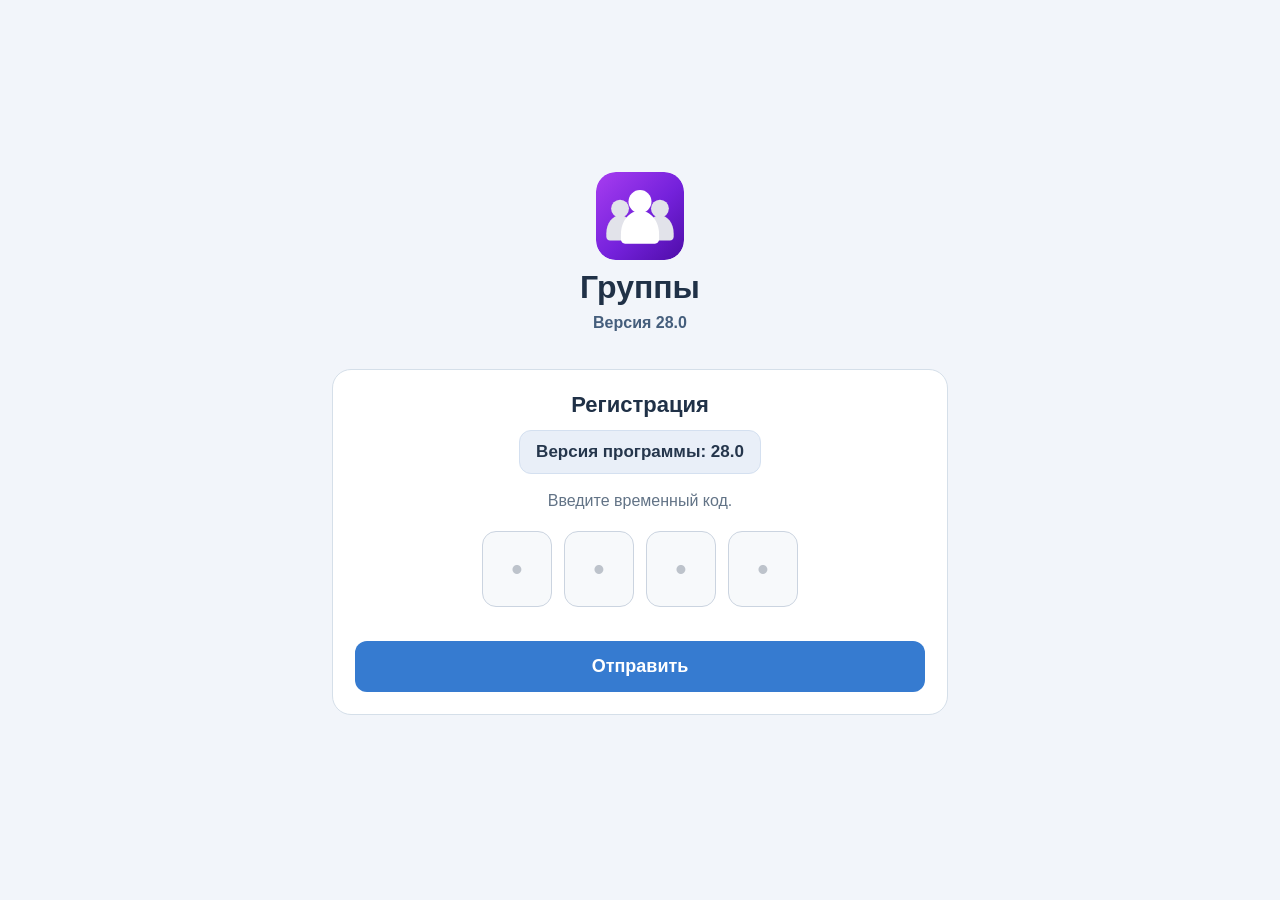
==== gruppy-iphone/index.html @ 29f102ea "Add files via upload" ====
<!doctype html><html lang="ru"><head><meta charset="utf-8"><meta name="viewport" content="width=device-width,initial-scale=1,viewport-fit=cover"><meta name="theme-color" content="#f2f5fa"><meta name="apple-mobile-web-app-capable" content="yes"><title>Группы</title><link rel="manifest" href="manifest.webmanifest"><link rel="icon" href="icon.svg"><link rel="apple-touch-icon" href="icon-180.png"><link rel="stylesheet" href="styles.css?v=28"></head><body><main class="screen"><header><img class="brand-icon" src="icon.svg" alt="" aria-hidden="true"><h1>Группы</h1><div class="startup-version">Версия 28.0</div></header><div id="login" class="panel"><h2>Регистрация</h2><div class="registration-version" aria-label="Версия приложения">Версия программы: <strong>28.0</strong></div><p>Введите временный код.</p><form id="loginForm"><div class="code-entry"><div class="code-boxes" role="group" aria-label="Четырёхзначный временный код"><input class="code-digit" inputmode="numeric" type="text" pattern="[0-9]" maxlength="1" autocomplete="one-time-code" aria-label="Первая цифра" placeholder="•"><input class="code-digit" inputmode="numeric" type="text" pattern="[0-9]" maxlength="1" aria-label="Вторая цифра" placeholder="•"><input class="code-digit" inputmode="numeric" type="text" pattern="[0-9]" maxlength="1" aria-label="Третья цифра" placeholder="•"><input class="code-digit" inputmode="numeric" type="text" pattern="[0-9]" maxlength="1" aria-label="Четвёртая цифра" placeholder="•"></div><input name="code" type="hidden" id="joinedCode"></div><button class="primary">Отправить</button></form></div><div id="pending" class="panel" hidden><h2>Код отправлен</h2><p id="pendingText">Ваш код отправлен. Ожидайте подтверждения.</p><div class="pending-animation" aria-hidden="true"></div><button id="check" class="secondary-action">Проверить сейчас</button></div><div id="active" hidden>
  <div class="active-toolbar"><button id="calendarToggle" class="toolbar-icon calendar-app" aria-label="Выбрать отчётный месяц" title="Выбрать отчётный месяц"><span class="calendar-face" aria-hidden="true"><span id="todayMonth" class="calendar-face-month"></span><span id="todayDay" class="calendar-face-day"></span></span></button><div id="periodLabel" class="period-label"></div><button id="gear" class="toolbar-icon" aria-label="Настройки группы" title="Настройки группы"><svg viewBox="0 0 24 24" width="27" height="27" fill="none" stroke="currentColor" stroke-width="1.9" stroke-linecap="round" stroke-linejoin="round"><path d="M12 2.5 14 4l2.5-.5 1.3 2.4 2.5 1v2.8l1.5 2.3-1.5 2.3v2.8l-2.5 1-1.3 2.4-2.5-.5-2 1.5-2-1.5-2.5.5-1.3-2.4-2.5-1v-2.8L2 12l1.5-2.3V6.9l2.5-1 1.3-2.4L9.8 4z"/><circle cx="12" cy="12" r="3"/></svg></button></div>
  <section id="monthPanel" class="month-panel" hidden><h3>Выбрать месяц</h3><div id="monthChoices" class="month-choices"></div></section>
  <section id="groupSettings" class="group-settings" hidden><button id="reorderToggle" type="button">Изменить порядок участников</button><button id="notifyToggle" type="button">Разрешить уведомления</button><button id="aboutApp" type="button">О программе</button></section>
  <h2 class="group-title">Группа <span id="groupName"></span></h2>
  <div id="monthReminder" class="month-reminder" hidden>Наступило время собирать отчёты</div>
  <input type="hidden" id="month"><div id="members"></div>
  <div class="add-footer"><button id="addMember" class="plus-circle" aria-label="Добавить участника"><svg class="add-plus-icon" viewBox="0 0 48 48" width="48" height="48" aria-hidden="true"><path d="M24 10 V38 M10 24 H38" fill="none" stroke="currentColor" stroke-width="2.2" stroke-linecap="round"/></svg></button><div>Добавить участника</div></div>
</div><div id="notice" class="notice" hidden></div></main><div id="overlay" class="overlay" hidden><section class="sheet"><div class="sheet-head"><h2 id="formTitle">Отчёт</h2><button id="close" aria-label="Закрыть">×</button></div><div id="formBody"></div></section></div><script src="config.js?v=28"></script><script src="bridge-client.js?v=28"></script><script src="app.js?v=28" defer></script></body></html>
---- gruppy-iphone/styles.css ----
:root{font-family:-apple-system,"SF Pro Text","SF Pro Display",sans-serif;font-size:18px;color:#203147;background:#f2f5fa}*{box-sizing:border-box}body{margin:0}button,input,select,textarea{font:inherit}button{cursor:pointer}[hidden]{display:none!important}.screen{max-width:650px;min-height:100dvh;margin:0 auto;background:#f2f5fa}header{padding:calc(21px + env(safe-area-inset-top)) 20px 19px;background:white;border-bottom:1px solid #d4dce7;display:flex;justify-content:space-between;align-items:center}h1{font-size:28px;margin:0}header p{margin:5px 0 0;color:#6c7c8f;font-size:14px}header button{border:0;background:#eef3f9;border-radius:50%;height:42px;width:42px;font-size:27px;color:#4774a7}.panel{margin:24px 17px;padding:22px;background:white;border:1px solid #d5dfe9;border-radius:19px}h2{margin:0 0 14px;font-size:22px}.panel p{color:#627386;line-height:1.4;font-size:16px}.panel label,.sheet label{display:block;font-weight:650;margin:14px 0}input,select,textarea{display:block;margin-top:7px;width:100%;border:1px solid #cfd9e3;border-radius:11px;background:#f7f9fb;color:#233447;padding:13px 12px;min-height:48px;outline-color:#377dd2}textarea{min-height:96px;resize:vertical}.primary{width:100%;border:0;background:#367bd0;color:#fff;font-weight:700;border-radius:12px;padding:15px;margin-top:10px}.filter{padding:18px;background:#fff;border-bottom:1px solid #d3dce8}.filter label{font-size:16px;font-weight:700}.filter input{max-width:200px}.filter p{font-size:13px;color:#748294;margin:7px 0 0}.member{background:#fff;padding:17px 19px;border-bottom:1px solid #d6dce5;display:flex;align-items:center;justify-content:space-between;gap:9px;width:100%;text-align:left;border-left:0;border-top:0;border-right:0}.member-name{font-size:18px;font-weight:650}.member small{display:block;font-size:13px;color:#728093;margin-top:5px}.member .status{font-size:12px;background:#e4edf8;color:#336eb0;border-radius:999px;padding:5px 9px;white-space:nowrap}.member .status.done{background:#e4f2e7;color:#327447}.member .chev{font-size:23px;color:#91a0b0}.overlay{position:fixed;inset:0;background:#12223895;display:flex;align-items:end;z-index:10}.sheet{width:100%;max-width:650px;max-height:94dvh;margin:0 auto;background:#fff;overflow:auto;border-radius:22px 22px 0 0;padding-bottom:max(20px,env(safe-area-inset-bottom))}.sheet-head{background:#111827;color:#fff;padding:22px;display:flex;align-items:center;justify-content:space-between}.sheet-head h2{margin:0;color:#fff}.sheet-head button{background:#d8383d;color:#fff;border:0;border-radius:50%;height:32px;width:32px;font-size:22px;line-height:1}.sheet #formBody{padding:5px 20px 20px}.sheet .row{display:grid;grid-template-columns:1fr 1fr;gap:14px}.sheet .hint{font-size:13px;color:#738197}.sheet .error{font-size:14px;color:#c62632;background:#fff0f0;border:1px solid #f2c4c6;border-radius:10px;padding:10px}.notice{position:fixed;bottom:20px;left:10%;right:10%;max-width:430px;margin:auto;padding:13px;background:#213448;color:#fff;border-radius:11px;text-align:center;z-index:20}.empty{text-align:center;color:#728296;padding:50px 20px}

/* v3: only a simple title, no white header bar */
header{background:transparent;border:0;box-shadow:none;padding:calc(25px + env(safe-area-inset-top)) 22px 5px;display:block}
header h1{font-size:30px;line-height:1.2;margin:0;font-weight:750}
.panel{margin-top:23px}

/* v4 — centered four-digit PIN fields */
.code-entry{margin:19px auto 24px;max-width:340px}
.code-boxes{display:flex;align-items:center;justify-content:center;gap:12px;width:100%;margin:0 auto}
.code-digit{display:block;flex:0 1 70px;min-width:0;width:70px;height:76px;min-height:76px;padding:0;margin:0;border:1.5px solid #cbd4e0;border-radius:14px;background:#f7f9fb;text-align:center;font-size:32px;font-weight:700;line-height:1;color:#233447;font-variant-numeric:tabular-nums;outline:none;box-shadow:none;-webkit-appearance:none;appearance:none}
.code-digit::placeholder{color:#bdc3cb;opacity:1;font-size:31px}
.code-digit:focus{border-color:#367bd0;box-shadow:0 0 0 3px #367bd026}
@media(max-width:390px){.code-entry{max-width:290px}.code-boxes{gap:9px}.code-digit{height:64px;min-height:64px;flex-basis:62px;font-size:29px}}

/* v5 centered registration and logo */
.screen.login-mode,.screen.pending-mode{min-height:100dvh;display:flex;flex-direction:column;justify-content:center;padding:calc(16px + env(safe-area-inset-top)) 0 calc(16px + env(safe-area-inset-bottom))}
.screen.login-mode header,.screen.pending-mode header{display:flex;flex-direction:column;align-items:center;justify-content:center;gap:10px;padding:0 20px;text-align:center}
.brand-icon{display:block;width:88px;height:88px;border-radius:20px;object-fit:contain}
.screen.login-mode header h1,.screen.pending-mode header h1{text-align:center;font-size:32px}
.screen.login-mode .panel,.screen.pending-mode .panel{margin:24px 17px 0;text-align:center}
.screen.login-mode .panel h2,.screen.pending-mode .panel h2,.screen.login-mode .panel p,.screen.pending-mode .panel p{text-align:center}
.screen.login-mode .code-entry{margin-left:auto;margin-right:auto}
.screen.active-mode header{display:flex;flex-direction:column;align-items:center;justify-content:center;gap:8px;text-align:center}
.screen.active-mode .brand-icon{width:58px;height:58px;border-radius:13px}
@media(max-height:680px){.screen.login-mode,.screen.pending-mode{justify-content:flex-start}.screen.login-mode .brand-icon,.screen.pending-mode .brand-icon{width:65px;height:65px}}

/* v17 — dashboard, status badges, month selector, compact flat fields */
.screen.active-mode{background:#f2f5fa;max-width:650px}
.screen.active-mode>header{display:none}
.active-toolbar{display:grid;grid-template-columns:52px 1fr 52px;align-items:center;gap:10px;padding:calc(14px + env(safe-area-inset-top)) 18px 8px}
.toolbar-icon{border:0;background:transparent;color:#485d76;display:grid;place-items:center;width:46px;height:46px;border-radius:12px}
.toolbar-icon:active{background:#e4eaf1}.period-label{text-align:center;font-size:21px;font-weight:750}
.group-title{text-align:center;font-size:28px;font-weight:750;margin:12px 0 18px}
.member-row{background:white;border-bottom:1px solid #c8d1dd;position:relative;display:flex;align-items:stretch}
.member-details{background:transparent;border:0;display:flex;gap:10px;align-items:center;justify-content:space-between;width:100%;padding:18px 16px;text-align:left;min-height:75px;color:#203147}
.member-names{flex:1;display:flex;align-items:center;gap:11px;min-width:0;flex-wrap:wrap}.member-name{font-size:20px;font-weight:650;overflow-wrap:anywhere}.member-name.leader{color:#c52935;font-weight:800}.member-name.assistant{color:#216fbd;font-weight:800}
.category-chip{display:inline-flex;background:#eaedf1;color:#20252a;border-radius:999px;font-size:12px;font-weight:700;padding:5px 8px}
.status-dot{display:inline-flex;width:27px;height:27px;border-radius:50%;flex:none;align-items:center;justify-content:center;font-size:20px;font-weight:750}
.status-dot.done{background:#30a25d;color:white}.status-dot.warn{background:#e79a2e;color:#fff}.status-dot.late{background:#d6383a;color:#fff}.status-dot.empty{background:white;border:2px solid #b5bfce}
.member-details .chev{color:#9eafbf;font-size:29px;font-weight:300}
.add-footer{text-align:center;padding:25px 0 48px;color:#627286;font-size:14px}
.plus-circle{display:block;margin:0 auto 9px;width:60px;height:60px;border-radius:50%;background:white;color:#397ccc;border:0;font-size:39px;line-height:1;box-shadow:0 4px 17px #263e5d24}
.month-panel,.group-settings{background:#fff;border-top:1px solid #e2e6ec;border-bottom:1px solid #d2d9e3;padding:15px 18px;max-height:60dvh;overflow-y:auto}
.month-panel h3{font-size:16px;margin:0 0 9px}.month-year{font-size:15px;font-weight:750;color:#52657b;margin:12px 0 8px}
.month-grid{display:grid;grid-template-columns:repeat(3,1fr);gap:7px}.month-grid button{border:1px solid #ccd5df;background:#f5f8fb;color:#243952;border-radius:8px;padding:11px 3px;font-size:13px;min-height:42px}.month-grid button.current{background:#386eb5;color:white}.month-grid button:disabled{opacity:.28}
.group-settings button{border:0;background:transparent;text-align:left;padding:15px 5px;width:100%;border-bottom:1px solid #dbe2e9;color:#243952}
.month-reminder{margin:10px 16px;padding:13px;background:#e8f3ff;border:1px solid #aac7eb;color:#1d548e;border-radius:10px;font-weight:700;text-align:center}
.order-buttons{display:flex;gap:1px;align-items:center;padding-right:8px}.order-buttons button{border:0;background:#e6edf6;color:#396caa;border-radius:8px;width:38px;height:42px;font-size:22px}.order-buttons button:disabled{opacity:.3}
.pending-animation{width:29px;height:29px;border:3px solid #e1e9f2;border-top-color:#337fca;border-radius:50%;animation:turn 1s linear infinite;margin:20px auto}
@keyframes turn{to{transform:rotate(360deg)}}.secondary-action{padding:10px 14px;border-radius:11px;border:1px solid #d1dbe6;background:white;color:#3e6795}
.sheet select{appearance:none;-webkit-appearance:none;background:#f7f9fb;color:#233447;border:1px solid #cfd9e3;min-height:48px;height:48px;box-shadow:none;background-image:none}
.report-period{text-align:center;font-weight:700;font-size:18px;margin:15px 0}.primary:disabled{opacity:.6}

/* v20 active dashboard: fixed black/charcoal header and centered icons */
.screen.active-mode{background:#f2f5fa;max-width:650px;min-height:100dvh}
.screen.active-mode .active-toolbar{position:sticky;top:0;z-index:10;background:#101318;color:#fff;display:grid;grid-template-columns:56px 1fr 56px;align-items:center;min-height:calc(80px + env(safe-area-inset-top));padding:calc(11px + env(safe-area-inset-top)) 16px 11px;box-shadow:0 3px 12px #141a2421}
.screen.active-mode .toolbar-icon{display:grid;place-items:center;color:#fff;width:48px;height:48px;padding:0;border:0;background:transparent}
.toolbar-icon svg{stroke:#fff}
#calendarToggle svg rect{stroke:#fff}#calendarToggle svg path{stroke:#dd323a;stroke-width:2.8}
.period-label{display:flex;flex-direction:column;align-items:center;gap:2px;line-height:1.1;font-weight:750}
.period-year{color:#bc313b;font-size:22px;font-variant-numeric:tabular-nums}
.period-month{color:#fff;font-size:26px}
.group-title{position:sticky;top:calc(80px + env(safe-area-inset-top));z-index:9;margin:0;background:#41454d;color:#fff;padding:17px 12px;font-size:28px;font-weight:750;text-align:center;box-shadow:0 6px 13px #101a2838}
#members .member-row{border-bottom:1px solid #c5d0dc}
.member-details{min-height:79px;padding:15px 16px;gap:10px;display:flex;align-items:center}
.member-names{flex:1 1 auto;min-width:0;display:flex;align-items:center}
.member-name{font-size:21px;font-weight:700;line-height:1.2}
.status-and-service{display:inline-flex;align-items:center;justify-content:flex-end;gap:8px;flex:none;white-space:nowrap}
.category-chip{display:inline-flex;align-items:center;justify-content:center;min-height:27px;height:27px;padding:0 9px;margin:0;border-radius:999px;font-size:12px;font-weight:750;background:#e5e8ef}
.status-dot{display:grid;place-items:center;width:27px;height:27px;padding:0!important;line-height:1;font-weight:800;vertical-align:middle}
.status-dot.warn,.status-dot.late{font-size:23px}
.status-dot.sending{background:#cdd6e0;color:#43556a;font-size:17px}
.add-footer .plus-circle{display:grid;place-items:center;line-height:1;padding:0;font-size:39px;text-align:center}
.month-panel{position:sticky;top:calc(80px + env(safe-area-inset-top));z-index:12;box-shadow:0 8px 20px #0002}
.group-settings{position:sticky;top:calc(80px + env(safe-area-inset-top));z-index:12;box-shadow:0 8px 20px #0002}
@media(max-width:390px){.member-name{font-size:20px}.category-chip{font-size:11px;padding:0 6px}.status-and-service{gap:5px}}

/* v22: compact iOS-style live-date calendar and precisely aligned member actions */
.screen.active-mode .active-toolbar{grid-template-columns:56px minmax(0,1fr) 56px}
.screen.active-mode .toolbar-icon.calendar-app{display:grid;place-items:center;width:53px;height:57px;padding:0}
.calendar-face{width:45px;height:49px;display:flex;flex-direction:column;overflow:hidden;border-radius:8px;background:#fff;box-shadow:0 1px 5px #0005;border:1px solid #e2e2e2;transform:translateZ(0)}
.calendar-face-month{height:16px;background:#e03d45;color:#fff;font-size:10px;font-weight:800;line-height:16px;text-align:center;letter-spacing:.7px}
.calendar-face-day{flex:1;display:grid;place-items:center;color:#17191d;font-size:28px;font-weight:520;line-height:1;font-variant-numeric:tabular-nums;transform:translateY(-1px)}
.period-label{flex-direction:row;justify-content:center;align-items:baseline;gap:12px;white-space:nowrap;line-height:1.05}
.period-year{font-size:clamp(23px,6vw,31px);color:#c43342;font-weight:790}
.period-month{font-size:clamp(23px,6vw,31px);color:#fff;font-weight:790}
.member-row .member-details{min-height:81px;width:100%;padding:15px 16px;display:flex;align-items:center;justify-content:space-between;gap:10px}
.member-row .member-names{flex:1 1 auto;min-width:0}
.member-row .status-and-service{display:flex;align-items:center;justify-content:flex-end;gap:7px;flex-shrink:0;white-space:nowrap}
.member-action{flex:0 0 32px;width:32px;height:32px;border:0;border-radius:50%;background:#20232a;color:#fff;display:grid;place-items:center;margin:0;padding:0;box-shadow:none;-webkit-tap-highlight-color:transparent}
.member-action span{font-size:12px;font-weight:900;letter-spacing:-1px;line-height:1;transform:translateY(-1px)}
.member-action:active{background:#505762}
.member-row .status-dot{flex:0 0 32px;width:32px;height:32px;min-width:32px;min-height:32px;display:grid;place-items:center;margin:0;padding:0;font-size:23px;line-height:1;text-align:center}
.member-row .status-dot.warn,.member-row .status-dot.late{font-size:0}
.member-row .status-dot.warn::after,.member-row .status-dot.late::after{content:'';display:block;width:14px;height:3px;border-radius:2px;background:#fff;grid-area:1/1;align-self:center;justify-self:center}
.member-row .category-chip{min-height:32px;height:32px;min-width:35px;padding:0 10px;font-size:clamp(13px,3.2vw,16px);font-weight:800;line-height:1;display:inline-flex;align-items:center;justify-content:center;white-space:nowrap}
.add-footer .plus-circle{display:grid;place-items:center;width:60px;height:60px;padding:0;line-height:1;font-size:0;margin:0 auto 9px}
.add-footer .plus-circle::after{content:'+';font-family:-apple-system,'SF Pro Display',sans-serif;font-size:43px;font-weight:350;line-height:1;display:block;transform:translateY(-2px)}
@media(max-width:380px){.member-row .member-details{padding:14px 11px;gap:5px}.member-row .status-and-service{gap:5px}.member-row .member-name{font-size:19px}.member-action,.member-row .status-dot{width:29px;height:29px;min-width:29px;min-height:29px;flex-basis:29px}.member-row .category-chip{height:29px;min-height:29px;padding:0 7px;font-size:12px}}


/* v23: iOS-like calendar, status order, and fully centered controls */
.calendar-app .calendar-face{box-sizing:border-box;width:55px;height:55px;max-width:55px;max-height:55px;aspect-ratio:1;border:0;outline:0;overflow:hidden;border-radius:12px;background:#fff;box-shadow:0 2px 6px #0004;display:grid;grid-template-rows:20px 35px;transform:none}
.calendar-app .calendar-face-month{width:100%;height:20px;min-height:20px;background:#eb3b45;color:#fff;font-size:12px;font-weight:800;line-height:20px;letter-spacing:.5px;text-align:center;border-radius:0}
.calendar-app .calendar-face-day{width:100%;height:35px;min-height:35px;display:grid;place-items:center;color:#1a1a1c;font-size:31px;font-weight:550;line-height:1;text-align:center;transform:none;font-variant-numeric:tabular-nums}
.screen.active-mode .toolbar-icon.calendar-app{width:58px;height:58px;display:grid;place-items:center;padding:0;overflow:visible}
.screen.active-mode .active-toolbar{grid-template-columns:60px minmax(0,1fr) 60px;gap:8px}
.member-row .status-and-service{display:grid;grid-template-columns:76px 34px 34px;align-items:center;justify-items:center;column-gap:7px;flex-shrink:0}
.member-row .service-slot{width:76px;display:flex;justify-content:center;align-items:center;min-width:0}
.member-row .category-chip{display:inline-flex;align-items:center;justify-content:center;min-height:34px;height:34px;max-width:76px;padding:0 10px;font-size:clamp(14px,3.6vw,18px);font-weight:800;line-height:1;border-radius:999px;text-align:center}
.member-row .member-action,.member-row .status-dot{height:34px;width:34px;min-height:34px;min-width:34px;flex-basis:34px;display:grid;place-items:center;padding:0;box-sizing:border-box}
.member-row .member-action span{display:block;margin:0;transform:none;line-height:1;font-size:12px}
.member-row .status-dot.warn::after,.member-row .status-dot.late::after{align-self:center;justify-self:center;transform:translateY(0)}
.add-footer .plus-circle{display:grid;place-items:center;padding:0!important;line-height:1;height:60px;width:60px;box-sizing:border-box}
.add-footer .plus-circle::after{content:'+';display:grid;place-items:center;width:100%;height:100%;font-family:-apple-system,'SF Pro Display',sans-serif;font-size:44px;font-weight:350;line-height:1;transform:none}
.month-grid button:disabled{opacity:1;background:#f3f4f6;color:#aab1bc;border-color:#e0e5ed;cursor:default}
.month-grid button.current{background:#377acb;color:white;border-color:#377acb;font-weight:800}
.about-app{text-align:center;padding:28px 8px 12px}.about-app strong{font-size:27px}.about-app p{font-size:17px;color:#677386;line-height:1.5}
@media(max-width:380px){.member-row .status-and-service{grid-template-columns:60px 30px 30px;gap:5px}.member-row .service-slot{width:60px}.member-row .category-chip{max-width:60px;padding:0 6px;font-size:13px}.member-row .member-action,.member-row .status-dot{height:30px;width:30px;min-height:30px;min-width:30px;flex-basis:30px}}

/* v24 — true vector centering; larger service labels; one-line report controls */
.member-row .category-chip{font-size:clamp(17px,4.2vw,21px);font-weight:800;line-height:1;min-height:34px}
.member-row .status-dot.warn,.member-row .status-dot.late{display:flex;align-items:center;justify-content:center;font-size:0!important;padding:0!important;line-height:0}
.member-row .status-dot.warn::after,.member-row .status-dot.late::after{content:none!important;display:none!important}
.member-row .status-minus-icon{display:block;width:100%;height:100%;flex:none;transform:none;overflow:visible}
.add-footer .plus-circle{display:flex!important;align-items:center!important;justify-content:center!important;width:60px;height:60px;padding:0!important;color:#8996a8!important;line-height:0!important;font-size:0!important}
.add-footer .plus-circle::after{content:none!important;display:none!important}
.add-footer .plus-circle .add-plus-icon{display:block;flex:0 0 46px;width:46px;height:46px;transform:none;overflow:visible}
.sheet #reportForm .report-inline-fields{display:grid;grid-template-columns:minmax(0,1.35fr) minmax(0,.85fr) minmax(0,.82fr);gap:9px;align-items:end;margin:12px 0 16px}
.sheet #reportForm .report-inline-fields label{display:block;min-width:0;margin:0;font-size:clamp(12px,3.2vw,15px);font-weight:650;white-space:nowrap}
.sheet #reportForm .report-value-field{min-width:0}
.sheet #reportForm .report-inline-fields select{min-width:0;width:100%;height:48px;min-height:48px;margin-top:6px;padding:8px 22px 8px 8px;border-radius:10px;font-size:clamp(15px,4vw,18px)}
.sheet #reportForm .report-inline-fields label[hidden]{display:none!important}
@media(max-width:380px){.member-row .category-chip{font-size:17px}.sheet #reportForm .report-inline-fields{gap:6px;grid-template-columns:minmax(0,1.25fr) minmax(0,.82fr) minmax(0,.85fr)}.sheet #reportForm .report-inline-fields select{padding-left:5px;padding-right:16px;font-size:15px}}

/* v25 — three equally sized centered report fields */
.sheet #reportForm .report-inline-fields{
  display:grid;
  grid-template-columns:repeat(3,minmax(0,1fr));
  gap:8px;
  align-items:end;
}
.sheet #reportForm .report-inline-fields label{
  display:block;
  width:100%;
  min-width:0;
  margin:0;
  text-align:center;
  white-space:normal;
  font-size:clamp(11px,3vw,14px);
  line-height:1.3;
}
.sheet #reportForm .report-value-field{min-width:0;width:100%}
.sheet #reportForm .report-inline-fields select{
  display:block;
  width:100%;
  min-width:0;
  height:48px;
  min-height:48px;
  margin-top:7px;
  padding:8px 4px;
  font-size:clamp(15px,4vw,18px);
  text-align:center;
  text-align-last:center;
  -webkit-text-align-last:center;
}
@media(max-width:380px){
  .sheet #reportForm .report-inline-fields{grid-template-columns:repeat(3,minmax(0,1fr));gap:6px}
  .sheet #reportForm .report-inline-fields select{padding:8px 2px;font-size:15px}
}


/* v26 — compact participant list, about 40% shorter than v25 */
#members .member-row .member-details{
  min-height:50px;
  padding:7px 16px;
  align-items:center;
}
#members .member-row .member-name{line-height:1.12}
#members .member-row .status-and-service{align-self:center}
@media(max-width:380px){
  #members .member-row .member-details{min-height:50px;padding:8px 11px}
}

/* v27: colored complete/incomplete rows, no service/status columns */
#members .member-row.reported{background:#e5f7e8;border-bottom-color:#c7e6cb}
#members .member-row.waiting{background:#fff8d9;border-bottom-color:#eee1b8}
#members .member-row.overdue{background:#fce8ec;border-bottom-color:#f1d0d7}
#members .member-row .member-details{background:transparent;min-height:50px;padding:7px 13px;gap:10px}
#members .member-row .member-names{flex:1 1 auto;min-width:0;flex-wrap:nowrap}
#members .member-row .member-name{font-size:clamp(17px,4.9vw,22px);line-height:1.17;overflow-wrap:normal;word-break:normal;hyphens:none}
#members .member-row .member-action{background:#e6e8ed;color:#252b35;border:1px solid #c8cdd4;border-radius:11px;flex:none;width:34px;height:34px;min-width:34px;min-height:34px;display:grid;place-items:center;padding:0}
#members .member-row .member-action span{font-size:13px;font-weight:900;letter-spacing:0;transform:none;line-height:1}
#members .member-row .member-action:active{background:#d2d7e0}
.screen.login-mode header,.screen.pending-mode header{transform:translateY(-13px);gap:8px}
.screen.login-mode .startup-version,.screen.pending-mode .startup-version{font-size:15px;font-weight:650;color:#63758a;margin-top:0}
.screen.active-mode .startup-version{display:none}
.sheet #reportForm .report-inline-fields label{color:#101820;font-size:clamp(14px,3.7vw,17px);font-weight:750;line-height:1.2}
.sheet #reportForm .report-inline-fields{align-items:end}
@media(max-width:380px){#members .member-row .member-details{padding:7px 10px}.sheet #reportForm .report-inline-fields label{font-size:14px}}

/* v28: visible version on the first registration screen, before entering code */
.screen.login-mode .registration-version{display:block!important;margin:-2px auto 13px;padding:9px 16px;width:max-content;max-width:100%;font-size:17px;font-weight:600;line-height:1.4;color:#25364c;background:#e9eff8;border:1px solid #d4e0f0;border-radius:12px;text-align:center}
.screen.login-mode .registration-version strong{font-weight:800;font-variant-numeric:tabular-nums}
.screen.login-mode .startup-version,.screen.pending-mode .startup-version{display:block!important;visibility:visible!important;font-size:16px;color:#455e7c}
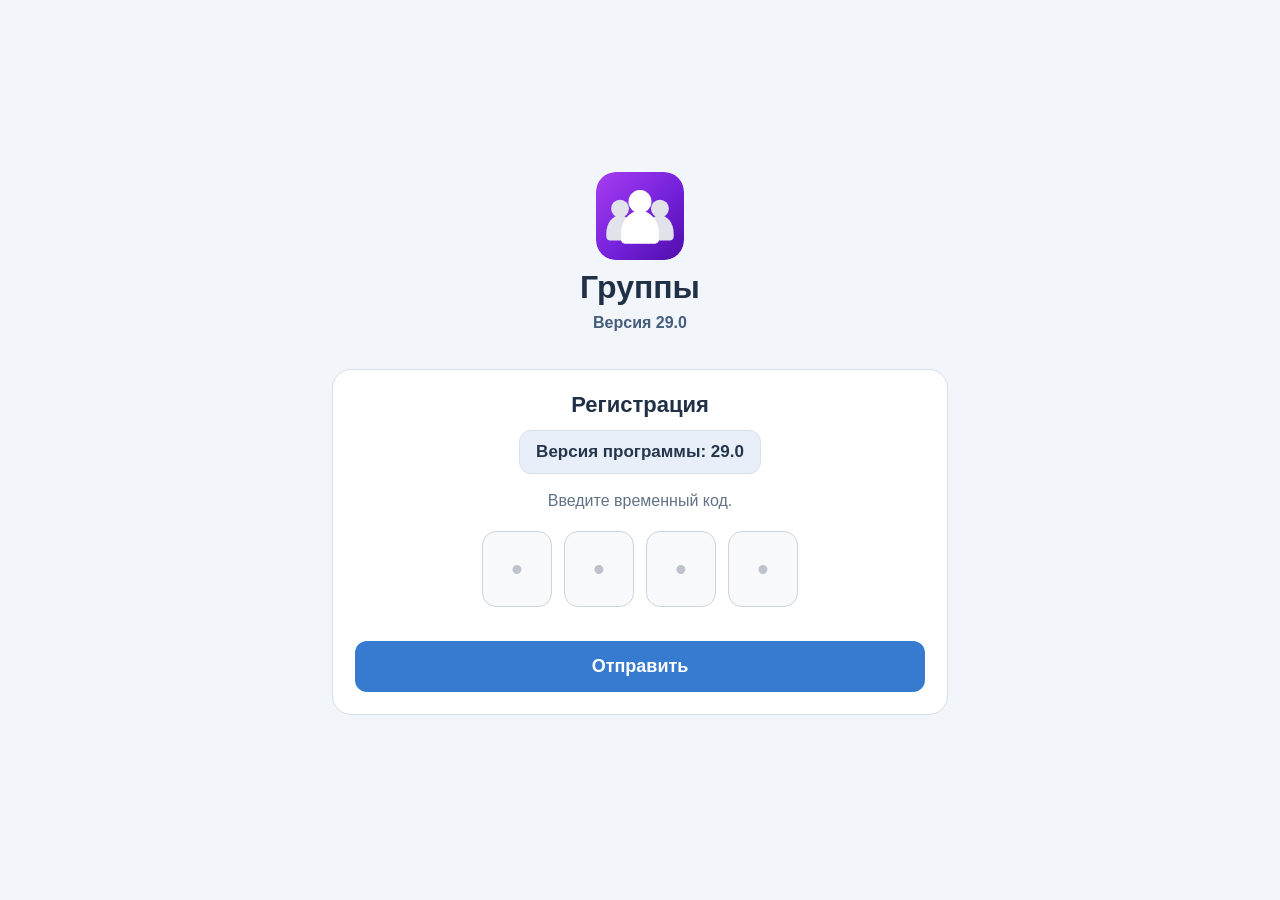
==== commit 031e2b12: "Add files via upload" ====
--- a/gruppy-iphone/index.html
+++ b/gruppy-iphone/index.html
@@ -1,9 +1,9 @@
-<!doctype html><html lang="ru"><head><meta charset="utf-8"><meta name="viewport" content="width=device-width,initial-scale=1,viewport-fit=cover"><meta name="theme-color" content="#f2f5fa"><meta name="apple-mobile-web-app-capable" content="yes"><title>Группы</title><link rel="manifest" href="manifest.webmanifest"><link rel="icon" href="icon.svg"><link rel="apple-touch-icon" href="icon-180.png"><link rel="stylesheet" href="styles.css?v=28"></head><body><main class="screen"><header><img class="brand-icon" src="icon.svg" alt="" aria-hidden="true"><h1>Группы</h1><div class="startup-version">Версия 28.0</div></header><div id="login" class="panel"><h2>Регистрация</h2><div class="registration-version" aria-label="Версия приложения">Версия программы: <strong>28.0</strong></div><p>Введите временный код.</p><form id="loginForm"><div class="code-entry"><div class="code-boxes" role="group" aria-label="Четырёхзначный временный код"><input class="code-digit" inputmode="numeric" type="text" pattern="[0-9]" maxlength="1" autocomplete="one-time-code" aria-label="Первая цифра" placeholder="•"><input class="code-digit" inputmode="numeric" type="text" pattern="[0-9]" maxlength="1" aria-label="Вторая цифра" placeholder="•"><input class="code-digit" inputmode="numeric" type="text" pattern="[0-9]" maxlength="1" aria-label="Третья цифра" placeholder="•"><input class="code-digit" inputmode="numeric" type="text" pattern="[0-9]" maxlength="1" aria-label="Четвёртая цифра" placeholder="•"></div><input name="code" type="hidden" id="joinedCode"></div><button class="primary">Отправить</button></form></div><div id="pending" class="panel" hidden><h2>Код отправлен</h2><p id="pendingText">Ваш код отправлен. Ожидайте подтверждения.</p><div class="pending-animation" aria-hidden="true"></div><button id="check" class="secondary-action">Проверить сейчас</button></div><div id="active" hidden>
+<!doctype html><html lang="ru"><head><meta charset="utf-8"><meta name="viewport" content="width=device-width,initial-scale=1,viewport-fit=cover"><meta name="theme-color" content="#f2f5fa"><meta name="apple-mobile-web-app-capable" content="yes"><title>Группы</title><link rel="manifest" href="manifest.webmanifest"><link rel="icon" href="icon.svg"><link rel="apple-touch-icon" href="icon-180.png"><link rel="stylesheet" href="styles.css?v=29"></head><body><main class="screen"><header><img class="brand-icon" src="icon.svg" alt="" aria-hidden="true"><h1>Группы</h1><div class="startup-version">Версия <span data-app-version>…</span></div></header><div id="login" class="panel"><h2>Регистрация</h2><div class="registration-version" aria-label="Версия приложения">Версия программы: <strong data-app-version>…</strong></div><p>Введите временный код.</p><form id="loginForm"><div class="code-entry"><div class="code-boxes" role="group" aria-label="Четырёхзначный временный код"><input class="code-digit" inputmode="numeric" type="text" pattern="[0-9]" maxlength="1" autocomplete="one-time-code" aria-label="Первая цифра" placeholder="•"><input class="code-digit" inputmode="numeric" type="text" pattern="[0-9]" maxlength="1" aria-label="Вторая цифра" placeholder="•"><input class="code-digit" inputmode="numeric" type="text" pattern="[0-9]" maxlength="1" aria-label="Третья цифра" placeholder="•"><input class="code-digit" inputmode="numeric" type="text" pattern="[0-9]" maxlength="1" aria-label="Четвёртая цифра" placeholder="•"></div><input name="code" type="hidden" id="joinedCode"></div><button class="primary">Отправить</button></form></div><div id="pending" class="panel" hidden><h2>Код отправлен</h2><p id="pendingText">Ваш код отправлен. Ожидайте подтверждения.</p><div class="pending-animation" aria-hidden="true"></div><button id="check" class="secondary-action">Проверить сейчас</button></div><div id="active" hidden>
   <div class="active-toolbar"><button id="calendarToggle" class="toolbar-icon calendar-app" aria-label="Выбрать отчётный месяц" title="Выбрать отчётный месяц"><span class="calendar-face" aria-hidden="true"><span id="todayMonth" class="calendar-face-month"></span><span id="todayDay" class="calendar-face-day"></span></span></button><div id="periodLabel" class="period-label"></div><button id="gear" class="toolbar-icon" aria-label="Настройки группы" title="Настройки группы"><svg viewBox="0 0 24 24" width="27" height="27" fill="none" stroke="currentColor" stroke-width="1.9" stroke-linecap="round" stroke-linejoin="round"><path d="M12 2.5 14 4l2.5-.5 1.3 2.4 2.5 1v2.8l1.5 2.3-1.5 2.3v2.8l-2.5 1-1.3 2.4-2.5-.5-2 1.5-2-1.5-2.5.5-1.3-2.4-2.5-1v-2.8L2 12l1.5-2.3V6.9l2.5-1 1.3-2.4L9.8 4z"/><circle cx="12" cy="12" r="3"/></svg></button></div>
   <section id="monthPanel" class="month-panel" hidden><h3>Выбрать месяц</h3><div id="monthChoices" class="month-choices"></div></section>
-  <section id="groupSettings" class="group-settings" hidden><button id="reorderToggle" type="button">Изменить порядок участников</button><button id="notifyToggle" type="button">Разрешить уведомления</button><button id="aboutApp" type="button">О программе</button></section>
+  <section id="groupSettings" class="group-settings" hidden><button id="reorderToggle" type="button">Изменить порядок участников</button><button id="notifyToggle" type="button">Разрешить уведомления</button><button id="aboutApp" type="button">О программе</button><button id="groupInfo" type="button">Информация о группе</button></section>
   <h2 class="group-title">Группа <span id="groupName"></span></h2>
   <div id="monthReminder" class="month-reminder" hidden>Наступило время собирать отчёты</div>
   <input type="hidden" id="month"><div id="members"></div>
   <div class="add-footer"><button id="addMember" class="plus-circle" aria-label="Добавить участника"><svg class="add-plus-icon" viewBox="0 0 48 48" width="48" height="48" aria-hidden="true"><path d="M24 10 V38 M10 24 H38" fill="none" stroke="currentColor" stroke-width="2.2" stroke-linecap="round"/></svg></button><div>Добавить участника</div></div>
-</div><div id="notice" class="notice" hidden></div></main><div id="overlay" class="overlay" hidden><section class="sheet"><div class="sheet-head"><h2 id="formTitle">Отчёт</h2><button id="close" aria-label="Закрыть">×</button></div><div id="formBody"></div></section></div><script src="config.js?v=28"></script><script src="bridge-client.js?v=28"></script><script src="app.js?v=28" defer></script></body></html>
+</div><div id="notice" class="notice" hidden></div></main><div id="overlay" class="overlay" hidden><section class="sheet"><div class="sheet-head"><h2 id="formTitle">Отчёт</h2><button id="close" aria-label="Закрыть">×</button></div><div id="formBody"></div></section></div><script src="version.js?v=29"></script><script src="config.js?v=29"></script><script src="bridge-client.js?v=29"></script><script src="app.js?v=29" defer></script></body></html>
--- a/gruppy-iphone/styles.css
+++ b/gruppy-iphone/styles.css
@@ -204,3 +204,22 @@
 .screen.login-mode .registration-version{display:block!important;margin:-2px auto 13px;padding:9px 16px;width:max-content;max-width:100%;font-size:17px;font-weight:600;line-height:1.4;color:#25364c;background:#e9eff8;border:1px solid #d4e0f0;border-radius:12px;text-align:center}
 .screen.login-mode .registration-version strong{font-weight:800;font-variant-numeric:tabular-nums}
 .screen.login-mode .startup-version,.screen.pending-mode .startup-version{display:block!important;visibility:visible!important;font-size:16px;color:#455e7c}
+
+/* v29 — circular secondary action, enlarged centered report values */
+#members .member-row .member-action{
+  width:34px;height:34px;min-width:34px;min-height:34px;flex:0 0 34px;
+  border-radius:50%;background:#e6e8ed;color:#252b35;
+  display:grid;place-items:center;aspect-ratio:1;
+}
+#members .member-row .member-action span{
+  display:block;line-height:1;transform:none;letter-spacing:0;text-align:center;
+}
+.sheet #reportForm .report-inline-fields select{
+  font-size:clamp(24px,7vw,30px);
+  font-weight:700;letter-spacing:-.7px;
+  text-align:center;text-align-last:center;-webkit-text-align-last:center;
+  padding:7px 0;height:58px;min-height:58px;
+}
+@media(max-width:380px){
+ .sheet #reportForm .report-inline-fields select{font-size:clamp(23px,7vw,28px);padding:6px 0}
+}
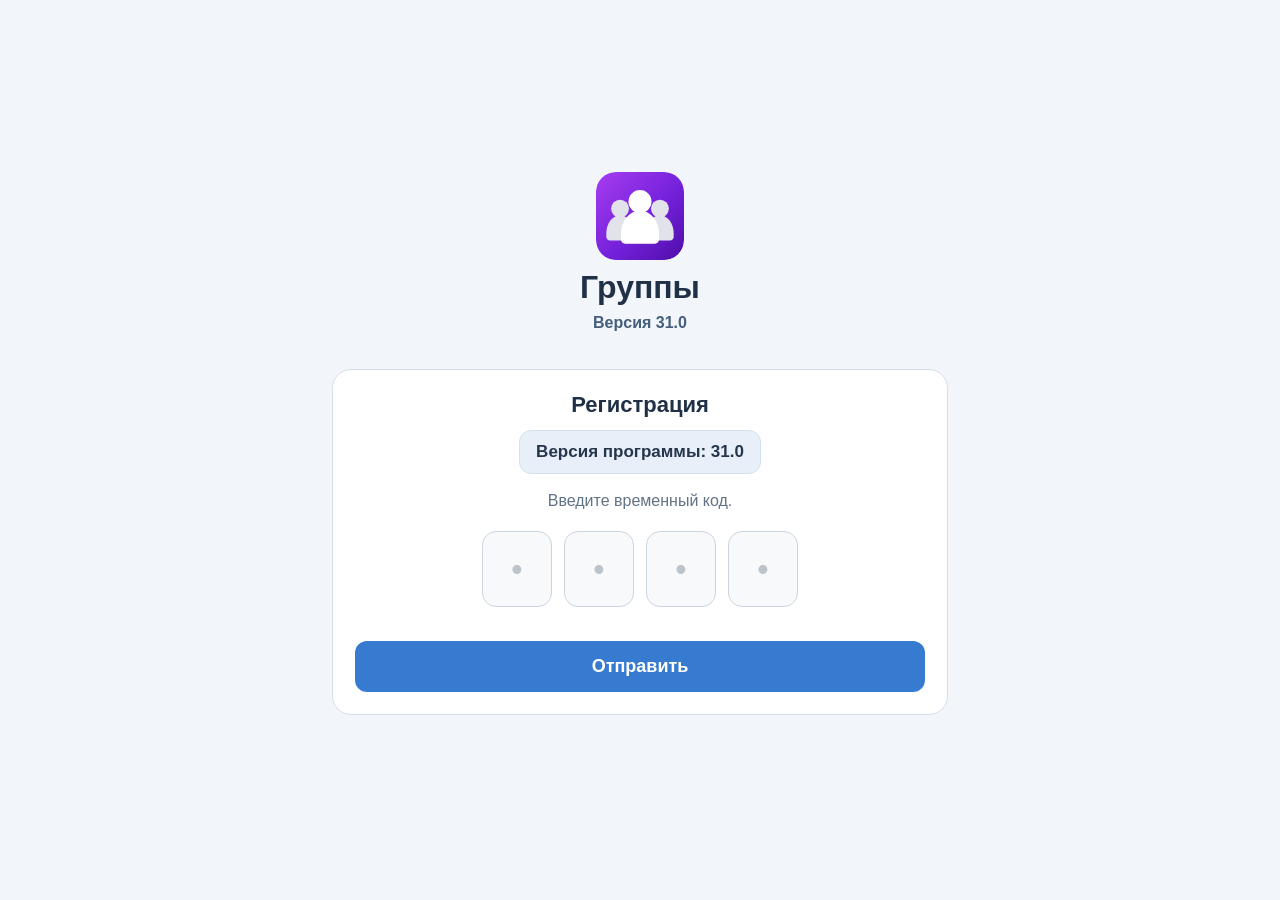
==== commit 808af215: "Add files via upload" ====
--- a/gruppy-iphone/index.html
+++ b/gruppy-iphone/index.html
@@ -1,4 +1,4 @@
-<!doctype html><html lang="ru"><head><meta charset="utf-8"><meta name="viewport" content="width=device-width,initial-scale=1,viewport-fit=cover"><meta name="theme-color" content="#f2f5fa"><meta name="apple-mobile-web-app-capable" content="yes"><title>Группы</title><link rel="manifest" href="manifest.webmanifest"><link rel="icon" href="icon.svg"><link rel="apple-touch-icon" href="icon-180.png"><link rel="stylesheet" href="styles.css?v=29"></head><body><main class="screen"><header><img class="brand-icon" src="icon.svg" alt="" aria-hidden="true"><h1>Группы</h1><div class="startup-version">Версия <span data-app-version>…</span></div></header><div id="login" class="panel"><h2>Регистрация</h2><div class="registration-version" aria-label="Версия приложения">Версия программы: <strong data-app-version>…</strong></div><p>Введите временный код.</p><form id="loginForm"><div class="code-entry"><div class="code-boxes" role="group" aria-label="Четырёхзначный временный код"><input class="code-digit" inputmode="numeric" type="text" pattern="[0-9]" maxlength="1" autocomplete="one-time-code" aria-label="Первая цифра" placeholder="•"><input class="code-digit" inputmode="numeric" type="text" pattern="[0-9]" maxlength="1" aria-label="Вторая цифра" placeholder="•"><input class="code-digit" inputmode="numeric" type="text" pattern="[0-9]" maxlength="1" aria-label="Третья цифра" placeholder="•"><input class="code-digit" inputmode="numeric" type="text" pattern="[0-9]" maxlength="1" aria-label="Четвёртая цифра" placeholder="•"></div><input name="code" type="hidden" id="joinedCode"></div><button class="primary">Отправить</button></form></div><div id="pending" class="panel" hidden><h2>Код отправлен</h2><p id="pendingText">Ваш код отправлен. Ожидайте подтверждения.</p><div class="pending-animation" aria-hidden="true"></div><button id="check" class="secondary-action">Проверить сейчас</button></div><div id="active" hidden>
+<!doctype html><html lang="ru"><head><meta charset="utf-8"><meta name="viewport" content="width=device-width,initial-scale=1,viewport-fit=cover"><meta name="theme-color" content="#f2f5fa"><meta name="apple-mobile-web-app-capable" content="yes"><title>Группы</title><link rel="manifest" href="manifest.webmanifest"><link rel="icon" href="icon.svg"><link rel="apple-touch-icon" href="icon-180.png"><link rel="stylesheet" href="styles.css?v=31"></head><body><main class="screen"><header><img class="brand-icon" src="icon.svg" alt="" aria-hidden="true"><h1>Группы</h1><div class="startup-version">Версия <span data-app-version>…</span></div></header><div id="login" class="panel"><h2>Регистрация</h2><div class="registration-version" aria-label="Версия приложения">Версия программы: <strong data-app-version>…</strong></div><p>Введите временный код.</p><form id="loginForm"><div class="code-entry"><div class="code-boxes" role="group" aria-label="Четырёхзначный временный код"><input class="code-digit" inputmode="numeric" type="text" pattern="[0-9]" maxlength="1" autocomplete="one-time-code" aria-label="Первая цифра" placeholder="•"><input class="code-digit" inputmode="numeric" type="text" pattern="[0-9]" maxlength="1" aria-label="Вторая цифра" placeholder="•"><input class="code-digit" inputmode="numeric" type="text" pattern="[0-9]" maxlength="1" aria-label="Третья цифра" placeholder="•"><input class="code-digit" inputmode="numeric" type="text" pattern="[0-9]" maxlength="1" aria-label="Четвёртая цифра" placeholder="•"></div><input name="code" type="hidden" id="joinedCode"></div><button class="primary">Отправить</button></form></div><div id="pending" class="panel" hidden><h2>Код отправлен</h2><p id="pendingText">Ваш код отправлен. Ожидайте подтверждения.</p><div class="pending-animation" aria-hidden="true"></div><button id="check" class="secondary-action">Проверить сейчас</button></div><div id="active" hidden>
   <div class="active-toolbar"><button id="calendarToggle" class="toolbar-icon calendar-app" aria-label="Выбрать отчётный месяц" title="Выбрать отчётный месяц"><span class="calendar-face" aria-hidden="true"><span id="todayMonth" class="calendar-face-month"></span><span id="todayDay" class="calendar-face-day"></span></span></button><div id="periodLabel" class="period-label"></div><button id="gear" class="toolbar-icon" aria-label="Настройки группы" title="Настройки группы"><svg viewBox="0 0 24 24" width="27" height="27" fill="none" stroke="currentColor" stroke-width="1.9" stroke-linecap="round" stroke-linejoin="round"><path d="M12 2.5 14 4l2.5-.5 1.3 2.4 2.5 1v2.8l1.5 2.3-1.5 2.3v2.8l-2.5 1-1.3 2.4-2.5-.5-2 1.5-2-1.5-2.5.5-1.3-2.4-2.5-1v-2.8L2 12l1.5-2.3V6.9l2.5-1 1.3-2.4L9.8 4z"/><circle cx="12" cy="12" r="3"/></svg></button></div>
   <section id="monthPanel" class="month-panel" hidden><h3>Выбрать месяц</h3><div id="monthChoices" class="month-choices"></div></section>
   <section id="groupSettings" class="group-settings" hidden><button id="reorderToggle" type="button">Изменить порядок участников</button><button id="notifyToggle" type="button">Разрешить уведомления</button><button id="aboutApp" type="button">О программе</button><button id="groupInfo" type="button">Информация о группе</button></section>
@@ -6,4 +6,4 @@
   <div id="monthReminder" class="month-reminder" hidden>Наступило время собирать отчёты</div>
   <input type="hidden" id="month"><div id="members"></div>
   <div class="add-footer"><button id="addMember" class="plus-circle" aria-label="Добавить участника"><svg class="add-plus-icon" viewBox="0 0 48 48" width="48" height="48" aria-hidden="true"><path d="M24 10 V38 M10 24 H38" fill="none" stroke="currentColor" stroke-width="2.2" stroke-linecap="round"/></svg></button><div>Добавить участника</div></div>
-</div><div id="notice" class="notice" hidden></div></main><div id="overlay" class="overlay" hidden><section class="sheet"><div class="sheet-head"><h2 id="formTitle">Отчёт</h2><button id="close" aria-label="Закрыть">×</button></div><div id="formBody"></div></section></div><script src="version.js?v=29"></script><script src="config.js?v=29"></script><script src="bridge-client.js?v=29"></script><script src="app.js?v=29" defer></script></body></html>
+</div><div id="notice" class="notice" hidden></div></main><div id="overlay" class="overlay" hidden><section class="sheet"><div class="sheet-head"><h2 id="formTitle">Отчёт</h2><button id="close" aria-label="Закрыть">×</button></div><div id="formBody"></div></section></div><script src="version.js?v=31"></script><script src="config.js?v=31"></script><script src="bridge-client.js?v=31"></script><script src="app.js?v=31" defer></script></body></html>
--- a/gruppy-iphone/styles.css
+++ b/gruppy-iphone/styles.css
@@ -223,3 +223,18 @@
 @media(max-width:380px){
  .sheet #reportForm .report-inline-fields select{font-size:clamp(23px,7vw,28px);padding:6px 0}
 }
+
+
+/* v30 — three dots only, without a visible action circle. Keep a large tap target. */
+#members .member-row .member-action,
+#members .member-row .member-action:active{
+  background:transparent;border:0;border-radius:0;box-shadow:none;
+  color:#333b44;width:34px;height:34px;min-width:34px;min-height:34px;
+  flex:0 0 34px;display:grid;place-items:center;padding:0;
+}
+#members .member-row .member-action span{font-size:18px;line-height:1;font-weight:800;letter-spacing:1px;text-align:center;transform:none}
+#members .member-row .member-action:focus-visible{outline:2px solid #367bd0;outline-offset:2px;border-radius:5px}
+/* A not-yet-selected Yes/No answer is guidance, not a report value. */
+.sheet #reportForm .report-inline-fields select.answer-placeholder{
+  font-size:clamp(12px,3.5vw,15px);font-weight:400;letter-spacing:0;color:#8994a3;
+}
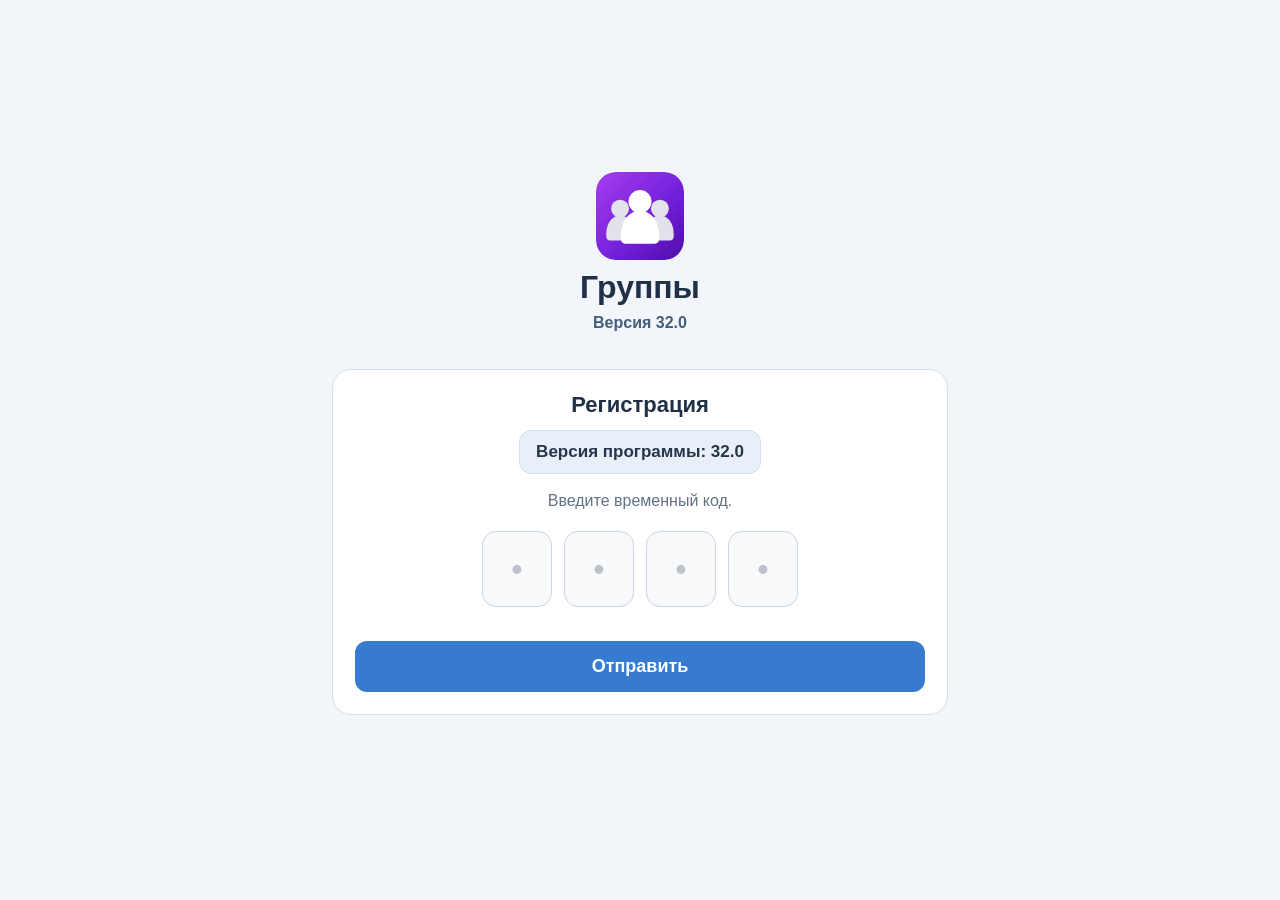
==== commit 4a0c10f1: "Add files via upload" ====
--- a/gruppy-iphone/index.html
+++ b/gruppy-iphone/index.html
@@ -1,9 +1,9 @@
-<!doctype html><html lang="ru"><head><meta charset="utf-8"><meta name="viewport" content="width=device-width,initial-scale=1,viewport-fit=cover"><meta name="theme-color" content="#f2f5fa"><meta name="apple-mobile-web-app-capable" content="yes"><title>Группы</title><link rel="manifest" href="manifest.webmanifest"><link rel="icon" href="icon.svg"><link rel="apple-touch-icon" href="icon-180.png"><link rel="stylesheet" href="styles.css?v=31"></head><body><main class="screen"><header><img class="brand-icon" src="icon.svg" alt="" aria-hidden="true"><h1>Группы</h1><div class="startup-version">Версия <span data-app-version>…</span></div></header><div id="login" class="panel"><h2>Регистрация</h2><div class="registration-version" aria-label="Версия приложения">Версия программы: <strong data-app-version>…</strong></div><p>Введите временный код.</p><form id="loginForm"><div class="code-entry"><div class="code-boxes" role="group" aria-label="Четырёхзначный временный код"><input class="code-digit" inputmode="numeric" type="text" pattern="[0-9]" maxlength="1" autocomplete="one-time-code" aria-label="Первая цифра" placeholder="•"><input class="code-digit" inputmode="numeric" type="text" pattern="[0-9]" maxlength="1" aria-label="Вторая цифра" placeholder="•"><input class="code-digit" inputmode="numeric" type="text" pattern="[0-9]" maxlength="1" aria-label="Третья цифра" placeholder="•"><input class="code-digit" inputmode="numeric" type="text" pattern="[0-9]" maxlength="1" aria-label="Четвёртая цифра" placeholder="•"></div><input name="code" type="hidden" id="joinedCode"></div><button class="primary">Отправить</button></form></div><div id="pending" class="panel" hidden><h2>Код отправлен</h2><p id="pendingText">Ваш код отправлен. Ожидайте подтверждения.</p><div class="pending-animation" aria-hidden="true"></div><button id="check" class="secondary-action">Проверить сейчас</button></div><div id="active" hidden>
+<!doctype html><html lang="ru"><head><meta charset="utf-8"><meta name="viewport" content="width=device-width,initial-scale=1,viewport-fit=cover"><meta name="theme-color" content="#f2f5fa"><meta name="apple-mobile-web-app-capable" content="yes"><title>Группы</title><link rel="manifest" href="manifest.webmanifest"><link rel="icon" href="icon.svg"><link rel="apple-touch-icon" href="icon-180.png"><link rel="stylesheet" href="styles.css?v=32"></head><body><main class="screen"><header><img class="brand-icon" src="icon.svg" alt="" aria-hidden="true"><h1>Группы</h1><div class="startup-version">Версия <span data-app-version>…</span></div></header><div id="login" class="panel"><h2>Регистрация</h2><div class="registration-version" aria-label="Версия приложения">Версия программы: <strong data-app-version>…</strong></div><p>Введите временный код.</p><form id="loginForm"><div class="code-entry"><div class="code-boxes" role="group" aria-label="Четырёхзначный временный код"><input class="code-digit" inputmode="numeric" type="text" pattern="[0-9]" maxlength="1" autocomplete="one-time-code" aria-label="Первая цифра" placeholder="•"><input class="code-digit" inputmode="numeric" type="text" pattern="[0-9]" maxlength="1" aria-label="Вторая цифра" placeholder="•"><input class="code-digit" inputmode="numeric" type="text" pattern="[0-9]" maxlength="1" aria-label="Третья цифра" placeholder="•"><input class="code-digit" inputmode="numeric" type="text" pattern="[0-9]" maxlength="1" aria-label="Четвёртая цифра" placeholder="•"></div><input name="code" type="hidden" id="joinedCode"></div><button class="primary">Отправить</button></form></div><div id="pending" class="panel" hidden><h2>Код отправлен</h2><p id="pendingText">Ваш код отправлен. Ожидайте подтверждения.</p><div class="pending-animation" aria-hidden="true"></div><button id="check" class="secondary-action">Проверить сейчас</button></div><div id="active" hidden>
   <div class="active-toolbar"><button id="calendarToggle" class="toolbar-icon calendar-app" aria-label="Выбрать отчётный месяц" title="Выбрать отчётный месяц"><span class="calendar-face" aria-hidden="true"><span id="todayMonth" class="calendar-face-month"></span><span id="todayDay" class="calendar-face-day"></span></span></button><div id="periodLabel" class="period-label"></div><button id="gear" class="toolbar-icon" aria-label="Настройки группы" title="Настройки группы"><svg viewBox="0 0 24 24" width="27" height="27" fill="none" stroke="currentColor" stroke-width="1.9" stroke-linecap="round" stroke-linejoin="round"><path d="M12 2.5 14 4l2.5-.5 1.3 2.4 2.5 1v2.8l1.5 2.3-1.5 2.3v2.8l-2.5 1-1.3 2.4-2.5-.5-2 1.5-2-1.5-2.5.5-1.3-2.4-2.5-1v-2.8L2 12l1.5-2.3V6.9l2.5-1 1.3-2.4L9.8 4z"/><circle cx="12" cy="12" r="3"/></svg></button></div>
   <section id="monthPanel" class="month-panel" hidden><h3>Выбрать месяц</h3><div id="monthChoices" class="month-choices"></div></section>
-  <section id="groupSettings" class="group-settings" hidden><button id="reorderToggle" type="button">Изменить порядок участников</button><button id="notifyToggle" type="button">Разрешить уведомления</button><button id="aboutApp" type="button">О программе</button><button id="groupInfo" type="button">Информация о группе</button></section>
+  <section id="groupSettings" class="group-settings" hidden><button id="editContacts" type="button">Редактировать</button><button id="viewContacts" type="button">Информация об участниках</button><button id="reorderToggle" type="button">Изменить порядок участников</button><button id="notifyToggle" type="button">Разрешить уведомления</button><button id="groupInfo" type="button">Информация о группе</button><button id="aboutApp" type="button">О программе</button></section>
   <h2 class="group-title">Группа <span id="groupName"></span></h2>
   <div id="monthReminder" class="month-reminder" hidden>Наступило время собирать отчёты</div>
   <input type="hidden" id="month"><div id="members"></div>
   <div class="add-footer"><button id="addMember" class="plus-circle" aria-label="Добавить участника"><svg class="add-plus-icon" viewBox="0 0 48 48" width="48" height="48" aria-hidden="true"><path d="M24 10 V38 M10 24 H38" fill="none" stroke="currentColor" stroke-width="2.2" stroke-linecap="round"/></svg></button><div>Добавить участника</div></div>
-</div><div id="notice" class="notice" hidden></div></main><div id="overlay" class="overlay" hidden><section class="sheet"><div class="sheet-head"><h2 id="formTitle">Отчёт</h2><button id="close" aria-label="Закрыть">×</button></div><div id="formBody"></div></section></div><script src="version.js?v=31"></script><script src="config.js?v=31"></script><script src="bridge-client.js?v=31"></script><script src="app.js?v=31" defer></script></body></html>
+</div><div id="notice" class="notice" hidden></div></main><div id="overlay" class="overlay" hidden><section class="sheet"><div class="sheet-head"><h2 id="formTitle">Отчёт</h2><button id="close" aria-label="Закрыть">×</button></div><div id="formBody"></div></section></div><script src="version.js?v=32"></script><script src="config.js?v=32"></script><script src="bridge-client.js?v=32"></script><script src="app.js?v=32" defer></script></body></html>
--- a/gruppy-iphone/styles.css
+++ b/gruppy-iphone/styles.css
@@ -238,3 +238,11 @@
 .sheet #reportForm .report-inline-fields select.answer-placeholder{
   font-size:clamp(12px,3.5vw,15px);font-weight:400;letter-spacing:0;color:#8994a3;
 }
+
+/* Version 32 — contact cards, member list, annual reminders */
+.contact-divider{border-top:1px solid #cbd5df;margin:22px 0 10px;padding-top:15px;font-size:18px;font-weight:750;color:#253647}
+.contact-name-row{display:grid;grid-template-columns:1fr 1.25fr;gap:12px}.contact-name-row label{min-width:0}
+.contact-view>div{padding:11px 2px;border-bottom:1px solid #e5e8ef;display:flex;flex-direction:column;gap:4px}.contact-view span{color:#607184;font-size:13px}.contact-view strong{font-size:17px;font-weight:550;overflow-wrap:anywhere}
+.contact-actions{display:flex;gap:12px;margin-top:20px}.contact-actions button{flex:1;padding:13px;border:1px solid #dce2e9;border-radius:10px}
+.contact-choices button{display:block;width:100%;text-align:left;background:transparent;border:0;border-bottom:1px solid #d8dde5;padding:13px 4px;color:#1b2b3a}
+.reminder-brand{display:flex;align-items:center;gap:12px;padding:12px 0}.reminder-brand img{width:52px;height:52px;border-radius:13px}.reminder-brand strong{font-size:23px}
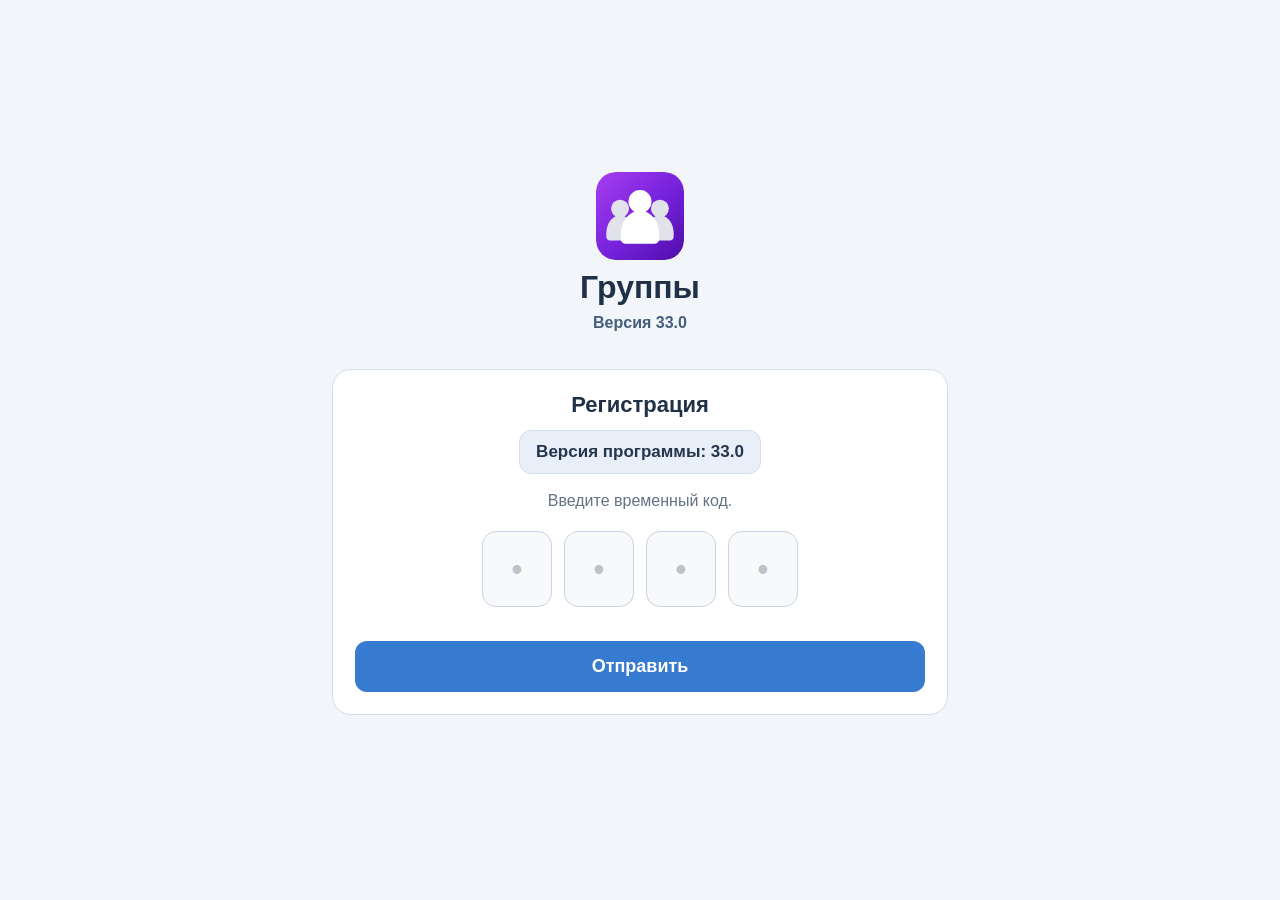
==== commit 7ab3d84a: "Add files via upload" ====
--- a/gruppy-iphone/index.html
+++ b/gruppy-iphone/index.html
@@ -1,4 +1,4 @@
-<!doctype html><html lang="ru"><head><meta charset="utf-8"><meta name="viewport" content="width=device-width,initial-scale=1,viewport-fit=cover"><meta name="theme-color" content="#f2f5fa"><meta name="apple-mobile-web-app-capable" content="yes"><title>Группы</title><link rel="manifest" href="manifest.webmanifest"><link rel="icon" href="icon.svg"><link rel="apple-touch-icon" href="icon-180.png"><link rel="stylesheet" href="styles.css?v=32"></head><body><main class="screen"><header><img class="brand-icon" src="icon.svg" alt="" aria-hidden="true"><h1>Группы</h1><div class="startup-version">Версия <span data-app-version>…</span></div></header><div id="login" class="panel"><h2>Регистрация</h2><div class="registration-version" aria-label="Версия приложения">Версия программы: <strong data-app-version>…</strong></div><p>Введите временный код.</p><form id="loginForm"><div class="code-entry"><div class="code-boxes" role="group" aria-label="Четырёхзначный временный код"><input class="code-digit" inputmode="numeric" type="text" pattern="[0-9]" maxlength="1" autocomplete="one-time-code" aria-label="Первая цифра" placeholder="•"><input class="code-digit" inputmode="numeric" type="text" pattern="[0-9]" maxlength="1" aria-label="Вторая цифра" placeholder="•"><input class="code-digit" inputmode="numeric" type="text" pattern="[0-9]" maxlength="1" aria-label="Третья цифра" placeholder="•"><input class="code-digit" inputmode="numeric" type="text" pattern="[0-9]" maxlength="1" aria-label="Четвёртая цифра" placeholder="•"></div><input name="code" type="hidden" id="joinedCode"></div><button class="primary">Отправить</button></form></div><div id="pending" class="panel" hidden><h2>Код отправлен</h2><p id="pendingText">Ваш код отправлен. Ожидайте подтверждения.</p><div class="pending-animation" aria-hidden="true"></div><button id="check" class="secondary-action">Проверить сейчас</button></div><div id="active" hidden>
+<!doctype html><html lang="ru"><head><meta charset="utf-8"><meta name="viewport" content="width=device-width,initial-scale=1,viewport-fit=cover"><meta name="theme-color" content="#f2f5fa"><meta name="apple-mobile-web-app-capable" content="yes"><title>Группы</title><link rel="manifest" href="manifest.webmanifest"><link rel="icon" href="icon.svg"><link rel="apple-touch-icon" href="icon-180.png"><link rel="stylesheet" href="styles.css?v=33"></head><body><main class="screen"><header><img class="brand-icon" src="icon.svg" alt="" aria-hidden="true"><h1>Группы</h1><div class="startup-version">Версия <span data-app-version>…</span></div></header><div id="login" class="panel"><h2>Регистрация</h2><div class="registration-version" aria-label="Версия приложения">Версия программы: <strong data-app-version>…</strong></div><p>Введите временный код.</p><form id="loginForm"><div class="code-entry"><div class="code-boxes" role="group" aria-label="Четырёхзначный временный код"><input class="code-digit" inputmode="numeric" type="text" pattern="[0-9]" maxlength="1" autocomplete="one-time-code" aria-label="Первая цифра" placeholder="•"><input class="code-digit" inputmode="numeric" type="text" pattern="[0-9]" maxlength="1" aria-label="Вторая цифра" placeholder="•"><input class="code-digit" inputmode="numeric" type="text" pattern="[0-9]" maxlength="1" aria-label="Третья цифра" placeholder="•"><input class="code-digit" inputmode="numeric" type="text" pattern="[0-9]" maxlength="1" aria-label="Четвёртая цифра" placeholder="•"></div><input name="code" type="hidden" id="joinedCode"></div><button class="primary">Отправить</button></form></div><div id="pending" class="panel" hidden><h2>Код отправлен</h2><p id="pendingText">Ваш код отправлен. Ожидайте подтверждения.</p><div class="pending-animation" aria-hidden="true"></div><button id="check" class="secondary-action">Проверить сейчас</button></div><div id="active" hidden>
   <div class="active-toolbar"><button id="calendarToggle" class="toolbar-icon calendar-app" aria-label="Выбрать отчётный месяц" title="Выбрать отчётный месяц"><span class="calendar-face" aria-hidden="true"><span id="todayMonth" class="calendar-face-month"></span><span id="todayDay" class="calendar-face-day"></span></span></button><div id="periodLabel" class="period-label"></div><button id="gear" class="toolbar-icon" aria-label="Настройки группы" title="Настройки группы"><svg viewBox="0 0 24 24" width="27" height="27" fill="none" stroke="currentColor" stroke-width="1.9" stroke-linecap="round" stroke-linejoin="round"><path d="M12 2.5 14 4l2.5-.5 1.3 2.4 2.5 1v2.8l1.5 2.3-1.5 2.3v2.8l-2.5 1-1.3 2.4-2.5-.5-2 1.5-2-1.5-2.5.5-1.3-2.4-2.5-1v-2.8L2 12l1.5-2.3V6.9l2.5-1 1.3-2.4L9.8 4z"/><circle cx="12" cy="12" r="3"/></svg></button></div>
   <section id="monthPanel" class="month-panel" hidden><h3>Выбрать месяц</h3><div id="monthChoices" class="month-choices"></div></section>
   <section id="groupSettings" class="group-settings" hidden><button id="editContacts" type="button">Редактировать</button><button id="viewContacts" type="button">Информация об участниках</button><button id="reorderToggle" type="button">Изменить порядок участников</button><button id="notifyToggle" type="button">Разрешить уведомления</button><button id="groupInfo" type="button">Информация о группе</button><button id="aboutApp" type="button">О программе</button></section>
@@ -6,4 +6,4 @@
   <div id="monthReminder" class="month-reminder" hidden>Наступило время собирать отчёты</div>
   <input type="hidden" id="month"><div id="members"></div>
   <div class="add-footer"><button id="addMember" class="plus-circle" aria-label="Добавить участника"><svg class="add-plus-icon" viewBox="0 0 48 48" width="48" height="48" aria-hidden="true"><path d="M24 10 V38 M10 24 H38" fill="none" stroke="currentColor" stroke-width="2.2" stroke-linecap="round"/></svg></button><div>Добавить участника</div></div>
-</div><div id="notice" class="notice" hidden></div></main><div id="overlay" class="overlay" hidden><section class="sheet"><div class="sheet-head"><h2 id="formTitle">Отчёт</h2><button id="close" aria-label="Закрыть">×</button></div><div id="formBody"></div></section></div><script src="version.js?v=32"></script><script src="config.js?v=32"></script><script src="bridge-client.js?v=32"></script><script src="app.js?v=32" defer></script></body></html>
+</div><div id="notice" class="notice" hidden></div></main><div id="overlay" class="overlay" hidden><section class="sheet"><div class="sheet-head"><h2 id="formTitle">Отчёт</h2><button id="close" aria-label="Закрыть">×</button></div><div id="formBody"></div></section></div><script src="version.js?v=33"></script><script src="config.js?v=33"></script><script src="bridge-client.js?v=33"></script><script src="app.js?v=33" defer></script></body></html>
--- a/gruppy-iphone/styles.css
+++ b/gruppy-iphone/styles.css
@@ -246,3 +246,12 @@
 .contact-actions{display:flex;gap:12px;margin-top:20px}.contact-actions button{flex:1;padding:13px;border:1px solid #dce2e9;border-radius:10px}
 .contact-choices button{display:block;width:100%;text-align:left;background:transparent;border:0;border-bottom:1px solid #d8dde5;padding:13px 4px;color:#1b2b3a}
 .reminder-brand{display:flex;align-items:center;gap:12px;padding:12px 0}.reminder-brand img{width:52px;height:52px;border-radius:13px}.reminder-brand strong{font-size:23px}
+
+/* v33 — Per-member contact sync never blocks another edit. */
+#members .member-row .contact-sync{flex:0 0 22px;width:22px;height:22px;display:grid;place-items:center;align-self:center;margin-right:3px;border:0;border-radius:50%;font-size:15px;font-weight:750;box-sizing:border-box}
+#members .contact-sync.is-sending{background:#e7edf6;color:#5e748a}
+#members .contact-spinner{width:14px;height:14px;border-radius:50%;border:2px solid #c2cfdd;border-top-color:#4f718e;animation:contact-spin .8s linear infinite}
+@keyframes contact-spin{to{transform:rotate(360deg)}}
+#members .contact-sync.is-success{background:#2b9553;color:#fff}
+#members .contact-sync.is-error{background:#fce3e3;color:#af2731;cursor:pointer}
+@media(prefers-reduced-motion:reduce){#members .contact-spinner{animation-duration:1.8s}}
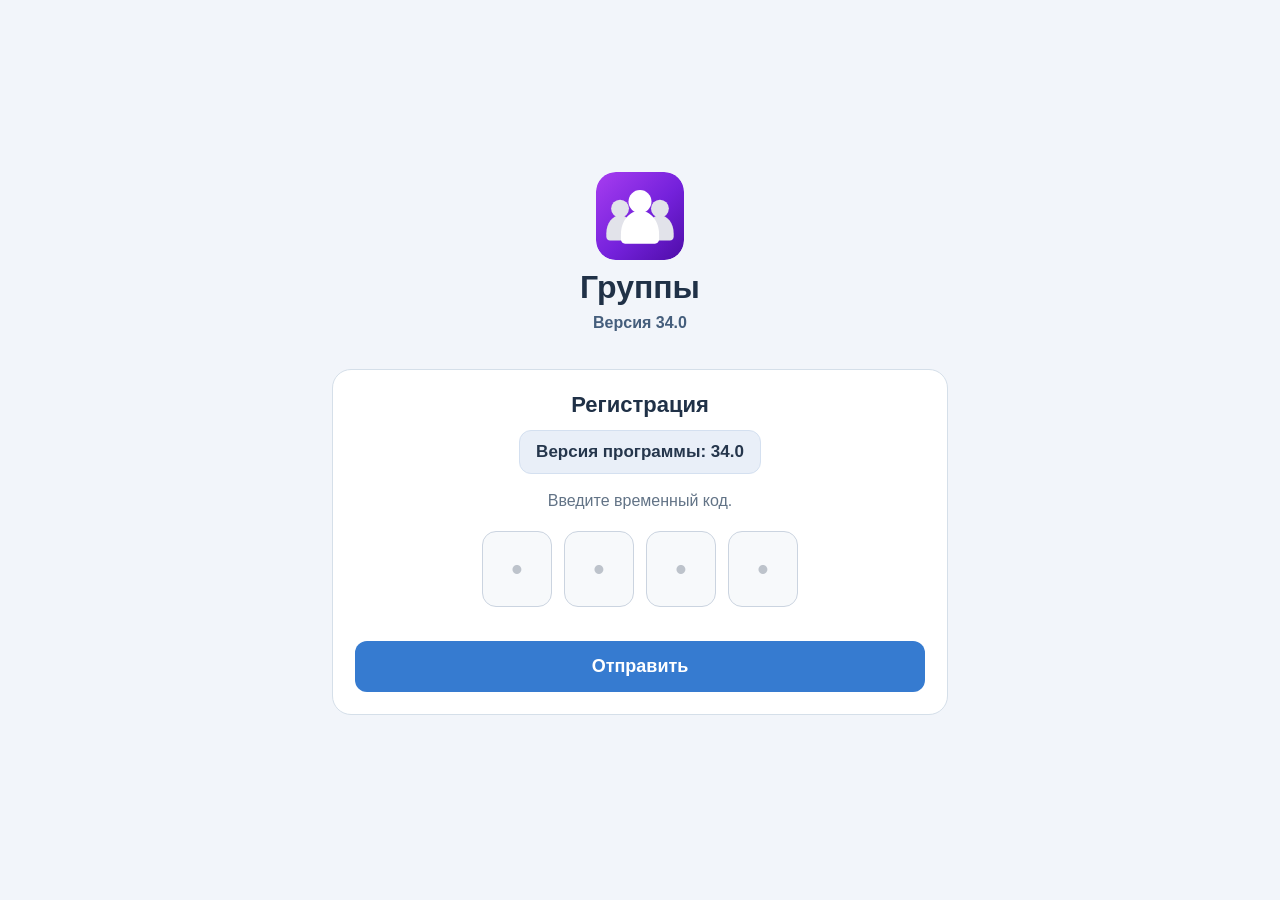
==== commit 75cb707d: "Add files via upload" ====
--- a/gruppy-iphone/index.html
+++ b/gruppy-iphone/index.html
@@ -1,4 +1,4 @@
-<!doctype html><html lang="ru"><head><meta charset="utf-8"><meta name="viewport" content="width=device-width,initial-scale=1,viewport-fit=cover"><meta name="theme-color" content="#f2f5fa"><meta name="apple-mobile-web-app-capable" content="yes"><title>Группы</title><link rel="manifest" href="manifest.webmanifest"><link rel="icon" href="icon.svg"><link rel="apple-touch-icon" href="icon-180.png"><link rel="stylesheet" href="styles.css?v=33"></head><body><main class="screen"><header><img class="brand-icon" src="icon.svg" alt="" aria-hidden="true"><h1>Группы</h1><div class="startup-version">Версия <span data-app-version>…</span></div></header><div id="login" class="panel"><h2>Регистрация</h2><div class="registration-version" aria-label="Версия приложения">Версия программы: <strong data-app-version>…</strong></div><p>Введите временный код.</p><form id="loginForm"><div class="code-entry"><div class="code-boxes" role="group" aria-label="Четырёхзначный временный код"><input class="code-digit" inputmode="numeric" type="text" pattern="[0-9]" maxlength="1" autocomplete="one-time-code" aria-label="Первая цифра" placeholder="•"><input class="code-digit" inputmode="numeric" type="text" pattern="[0-9]" maxlength="1" aria-label="Вторая цифра" placeholder="•"><input class="code-digit" inputmode="numeric" type="text" pattern="[0-9]" maxlength="1" aria-label="Третья цифра" placeholder="•"><input class="code-digit" inputmode="numeric" type="text" pattern="[0-9]" maxlength="1" aria-label="Четвёртая цифра" placeholder="•"></div><input name="code" type="hidden" id="joinedCode"></div><button class="primary">Отправить</button></form></div><div id="pending" class="panel" hidden><h2>Код отправлен</h2><p id="pendingText">Ваш код отправлен. Ожидайте подтверждения.</p><div class="pending-animation" aria-hidden="true"></div><button id="check" class="secondary-action">Проверить сейчас</button></div><div id="active" hidden>
+<!doctype html><html lang="ru"><head><meta charset="utf-8"><meta name="viewport" content="width=device-width,initial-scale=1,viewport-fit=cover"><meta name="theme-color" content="#f2f5fa"><meta name="apple-mobile-web-app-capable" content="yes"><title>Группы</title><link rel="manifest" href="manifest.webmanifest"><link rel="icon" href="icon.svg"><link rel="apple-touch-icon" href="icon-180.png"><link rel="stylesheet" href="styles.css?v=34"></head><body><main class="screen"><header><img class="brand-icon" src="icon.svg" alt="" aria-hidden="true"><h1>Группы</h1><div class="startup-version">Версия <span data-app-version>…</span></div></header><div id="login" class="panel"><h2>Регистрация</h2><div class="registration-version" aria-label="Версия приложения">Версия программы: <strong data-app-version>…</strong></div><p>Введите временный код.</p><form id="loginForm"><div class="code-entry"><div class="code-boxes" role="group" aria-label="Четырёхзначный временный код"><input class="code-digit" inputmode="numeric" type="text" pattern="[0-9]" maxlength="1" autocomplete="one-time-code" aria-label="Первая цифра" placeholder="•"><input class="code-digit" inputmode="numeric" type="text" pattern="[0-9]" maxlength="1" aria-label="Вторая цифра" placeholder="•"><input class="code-digit" inputmode="numeric" type="text" pattern="[0-9]" maxlength="1" aria-label="Третья цифра" placeholder="•"><input class="code-digit" inputmode="numeric" type="text" pattern="[0-9]" maxlength="1" aria-label="Четвёртая цифра" placeholder="•"></div><input name="code" type="hidden" id="joinedCode"></div><button class="primary">Отправить</button></form></div><div id="pending" class="panel" hidden><h2>Код отправлен</h2><p id="pendingText">Ваш код отправлен. Ожидайте подтверждения.</p><div class="pending-animation" aria-hidden="true"></div><button id="check" class="secondary-action">Проверить сейчас</button></div><div id="active" hidden>
   <div class="active-toolbar"><button id="calendarToggle" class="toolbar-icon calendar-app" aria-label="Выбрать отчётный месяц" title="Выбрать отчётный месяц"><span class="calendar-face" aria-hidden="true"><span id="todayMonth" class="calendar-face-month"></span><span id="todayDay" class="calendar-face-day"></span></span></button><div id="periodLabel" class="period-label"></div><button id="gear" class="toolbar-icon" aria-label="Настройки группы" title="Настройки группы"><svg viewBox="0 0 24 24" width="27" height="27" fill="none" stroke="currentColor" stroke-width="1.9" stroke-linecap="round" stroke-linejoin="round"><path d="M12 2.5 14 4l2.5-.5 1.3 2.4 2.5 1v2.8l1.5 2.3-1.5 2.3v2.8l-2.5 1-1.3 2.4-2.5-.5-2 1.5-2-1.5-2.5.5-1.3-2.4-2.5-1v-2.8L2 12l1.5-2.3V6.9l2.5-1 1.3-2.4L9.8 4z"/><circle cx="12" cy="12" r="3"/></svg></button></div>
   <section id="monthPanel" class="month-panel" hidden><h3>Выбрать месяц</h3><div id="monthChoices" class="month-choices"></div></section>
   <section id="groupSettings" class="group-settings" hidden><button id="editContacts" type="button">Редактировать</button><button id="viewContacts" type="button">Информация об участниках</button><button id="reorderToggle" type="button">Изменить порядок участников</button><button id="notifyToggle" type="button">Разрешить уведомления</button><button id="groupInfo" type="button">Информация о группе</button><button id="aboutApp" type="button">О программе</button></section>
@@ -6,4 +6,4 @@
   <div id="monthReminder" class="month-reminder" hidden>Наступило время собирать отчёты</div>
   <input type="hidden" id="month"><div id="members"></div>
   <div class="add-footer"><button id="addMember" class="plus-circle" aria-label="Добавить участника"><svg class="add-plus-icon" viewBox="0 0 48 48" width="48" height="48" aria-hidden="true"><path d="M24 10 V38 M10 24 H38" fill="none" stroke="currentColor" stroke-width="2.2" stroke-linecap="round"/></svg></button><div>Добавить участника</div></div>
-</div><div id="notice" class="notice" hidden></div></main><div id="overlay" class="overlay" hidden><section class="sheet"><div class="sheet-head"><h2 id="formTitle">Отчёт</h2><button id="close" aria-label="Закрыть">×</button></div><div id="formBody"></div></section></div><script src="version.js?v=33"></script><script src="config.js?v=33"></script><script src="bridge-client.js?v=33"></script><script src="app.js?v=33" defer></script></body></html>
+</div><div id="notice" class="notice" hidden></div></main><div id="overlay" class="overlay" hidden><section class="sheet"><div class="sheet-head"><h2 id="formTitle">Отчёт</h2><button id="close" aria-label="Закрыть">×</button></div><div id="formBody"></div></section></div><script src="version.js?v=34"></script><script src="config.js?v=34"></script><script src="bridge-client.js?v=34"></script><script src="app.js?v=34" defer></script></body></html>
--- a/gruppy-iphone/styles.css
+++ b/gruppy-iphone/styles.css
@@ -255,3 +255,10 @@
 #members .contact-sync.is-success{background:#2b9553;color:#fff}
 #members .contact-sync.is-error{background:#fce3e3;color:#af2731;cursor:pointer}
 @media(prefers-reduced-motion:reduce){#members .contact-spinner{animation-duration:1.8s}}
+/* v34: per-member report delivery feedback, separate from contact updates. */
+.report-sync{width:22px;height:22px;min-width:22px;display:inline-grid;place-items:center;vertical-align:middle;flex:none;border-radius:50%;font-size:15px;font-weight:700}
+.report-sync.is-sending{color:#6b7280}
+.report-spinner{display:block;width:15px;height:15px;border:2px solid #d4d9e1;border-top-color:#64748b;border-radius:50%;animation:report-rotate .8s linear infinite}
+.report-sync.is-error{color:#a21d2b;background:#fff0f2;border:1px solid #e9b9c0}
+.report-sync.is-success{background:#16a34a;color:white}
+@keyframes report-rotate{to{transform:rotate(360deg)}}
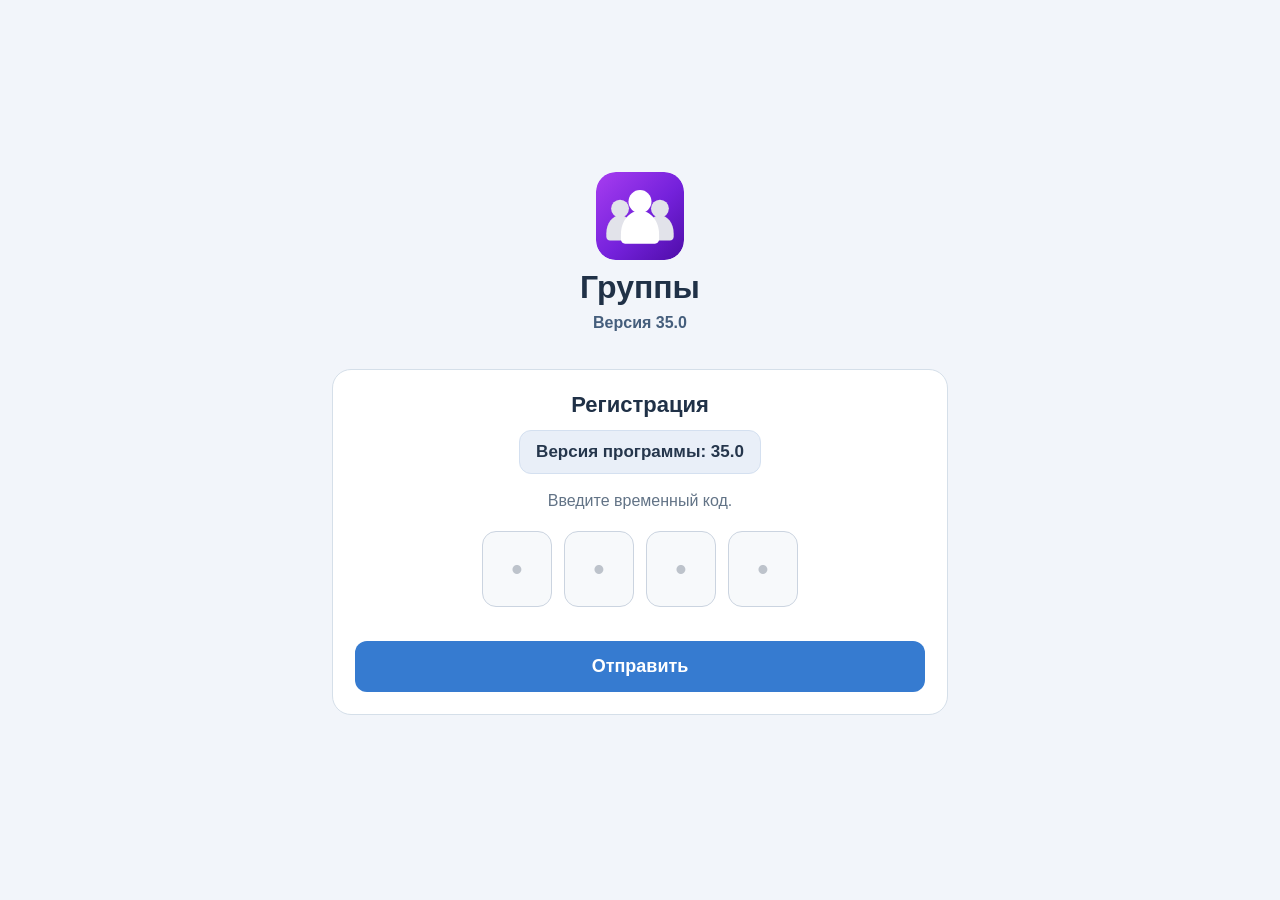
==== commit 45767324: "Add files via upload" ====
--- a/gruppy-iphone/index.html
+++ b/gruppy-iphone/index.html
@@ -1,4 +1,4 @@
-<!doctype html><html lang="ru"><head><meta charset="utf-8"><meta name="viewport" content="width=device-width,initial-scale=1,viewport-fit=cover"><meta name="theme-color" content="#f2f5fa"><meta name="apple-mobile-web-app-capable" content="yes"><title>Группы</title><link rel="manifest" href="manifest.webmanifest"><link rel="icon" href="icon.svg"><link rel="apple-touch-icon" href="icon-180.png"><link rel="stylesheet" href="styles.css?v=34"></head><body><main class="screen"><header><img class="brand-icon" src="icon.svg" alt="" aria-hidden="true"><h1>Группы</h1><div class="startup-version">Версия <span data-app-version>…</span></div></header><div id="login" class="panel"><h2>Регистрация</h2><div class="registration-version" aria-label="Версия приложения">Версия программы: <strong data-app-version>…</strong></div><p>Введите временный код.</p><form id="loginForm"><div class="code-entry"><div class="code-boxes" role="group" aria-label="Четырёхзначный временный код"><input class="code-digit" inputmode="numeric" type="text" pattern="[0-9]" maxlength="1" autocomplete="one-time-code" aria-label="Первая цифра" placeholder="•"><input class="code-digit" inputmode="numeric" type="text" pattern="[0-9]" maxlength="1" aria-label="Вторая цифра" placeholder="•"><input class="code-digit" inputmode="numeric" type="text" pattern="[0-9]" maxlength="1" aria-label="Третья цифра" placeholder="•"><input class="code-digit" inputmode="numeric" type="text" pattern="[0-9]" maxlength="1" aria-label="Четвёртая цифра" placeholder="•"></div><input name="code" type="hidden" id="joinedCode"></div><button class="primary">Отправить</button></form></div><div id="pending" class="panel" hidden><h2>Код отправлен</h2><p id="pendingText">Ваш код отправлен. Ожидайте подтверждения.</p><div class="pending-animation" aria-hidden="true"></div><button id="check" class="secondary-action">Проверить сейчас</button></div><div id="active" hidden>
+<!doctype html><html lang="ru"><head><meta charset="utf-8"><meta name="viewport" content="width=device-width,initial-scale=1,viewport-fit=cover"><meta name="theme-color" content="#f2f5fa"><meta name="apple-mobile-web-app-capable" content="yes"><title>Группы</title><link rel="manifest" href="manifest.webmanifest"><link rel="icon" href="icon.svg"><link rel="apple-touch-icon" href="icon-180.png"><link rel="stylesheet" href="styles.css?v=35"></head><body><main class="screen"><header><img class="brand-icon" src="icon.svg" alt="" aria-hidden="true"><h1>Группы</h1><div class="startup-version">Версия <span data-app-version>…</span></div></header><div id="login" class="panel"><h2>Регистрация</h2><div class="registration-version" aria-label="Версия приложения">Версия программы: <strong data-app-version>…</strong></div><p>Введите временный код.</p><form id="loginForm"><div class="code-entry"><div class="code-boxes" role="group" aria-label="Четырёхзначный временный код"><input class="code-digit" inputmode="numeric" type="text" pattern="[0-9]" maxlength="1" autocomplete="one-time-code" aria-label="Первая цифра" placeholder="•"><input class="code-digit" inputmode="numeric" type="text" pattern="[0-9]" maxlength="1" aria-label="Вторая цифра" placeholder="•"><input class="code-digit" inputmode="numeric" type="text" pattern="[0-9]" maxlength="1" aria-label="Третья цифра" placeholder="•"><input class="code-digit" inputmode="numeric" type="text" pattern="[0-9]" maxlength="1" aria-label="Четвёртая цифра" placeholder="•"></div><input name="code" type="hidden" id="joinedCode"></div><button class="primary">Отправить</button></form></div><div id="pending" class="panel" hidden><h2>Код отправлен</h2><p id="pendingText">Ваш код отправлен. Ожидайте подтверждения.</p><div class="pending-animation" aria-hidden="true"></div><button id="check" class="secondary-action">Проверить сейчас</button></div><div id="active" hidden>
   <div class="active-toolbar"><button id="calendarToggle" class="toolbar-icon calendar-app" aria-label="Выбрать отчётный месяц" title="Выбрать отчётный месяц"><span class="calendar-face" aria-hidden="true"><span id="todayMonth" class="calendar-face-month"></span><span id="todayDay" class="calendar-face-day"></span></span></button><div id="periodLabel" class="period-label"></div><button id="gear" class="toolbar-icon" aria-label="Настройки группы" title="Настройки группы"><svg viewBox="0 0 24 24" width="27" height="27" fill="none" stroke="currentColor" stroke-width="1.9" stroke-linecap="round" stroke-linejoin="round"><path d="M12 2.5 14 4l2.5-.5 1.3 2.4 2.5 1v2.8l1.5 2.3-1.5 2.3v2.8l-2.5 1-1.3 2.4-2.5-.5-2 1.5-2-1.5-2.5.5-1.3-2.4-2.5-1v-2.8L2 12l1.5-2.3V6.9l2.5-1 1.3-2.4L9.8 4z"/><circle cx="12" cy="12" r="3"/></svg></button></div>
   <section id="monthPanel" class="month-panel" hidden><h3>Выбрать месяц</h3><div id="monthChoices" class="month-choices"></div></section>
   <section id="groupSettings" class="group-settings" hidden><button id="editContacts" type="button">Редактировать</button><button id="viewContacts" type="button">Информация об участниках</button><button id="reorderToggle" type="button">Изменить порядок участников</button><button id="notifyToggle" type="button">Разрешить уведомления</button><button id="groupInfo" type="button">Информация о группе</button><button id="aboutApp" type="button">О программе</button></section>
@@ -6,4 +6,4 @@
   <div id="monthReminder" class="month-reminder" hidden>Наступило время собирать отчёты</div>
   <input type="hidden" id="month"><div id="members"></div>
   <div class="add-footer"><button id="addMember" class="plus-circle" aria-label="Добавить участника"><svg class="add-plus-icon" viewBox="0 0 48 48" width="48" height="48" aria-hidden="true"><path d="M24 10 V38 M10 24 H38" fill="none" stroke="currentColor" stroke-width="2.2" stroke-linecap="round"/></svg></button><div>Добавить участника</div></div>
-</div><div id="notice" class="notice" hidden></div></main><div id="overlay" class="overlay" hidden><section class="sheet"><div class="sheet-head"><h2 id="formTitle">Отчёт</h2><button id="close" aria-label="Закрыть">×</button></div><div id="formBody"></div></section></div><script src="version.js?v=34"></script><script src="config.js?v=34"></script><script src="bridge-client.js?v=34"></script><script src="app.js?v=34" defer></script></body></html>
+</div><div id="notice" class="notice" hidden></div></main><div id="overlay" class="overlay" hidden><section class="sheet"><div class="sheet-head"><h2 id="formTitle">Отчёт</h2><button id="close" aria-label="Закрыть">×</button></div><div id="formBody"></div></section></div><script src="version.js?v=35"></script><script src="config.js?v=35"></script><script src="bridge-client.js?v=35"></script><script src="app.js?v=35" defer></script></body></html>
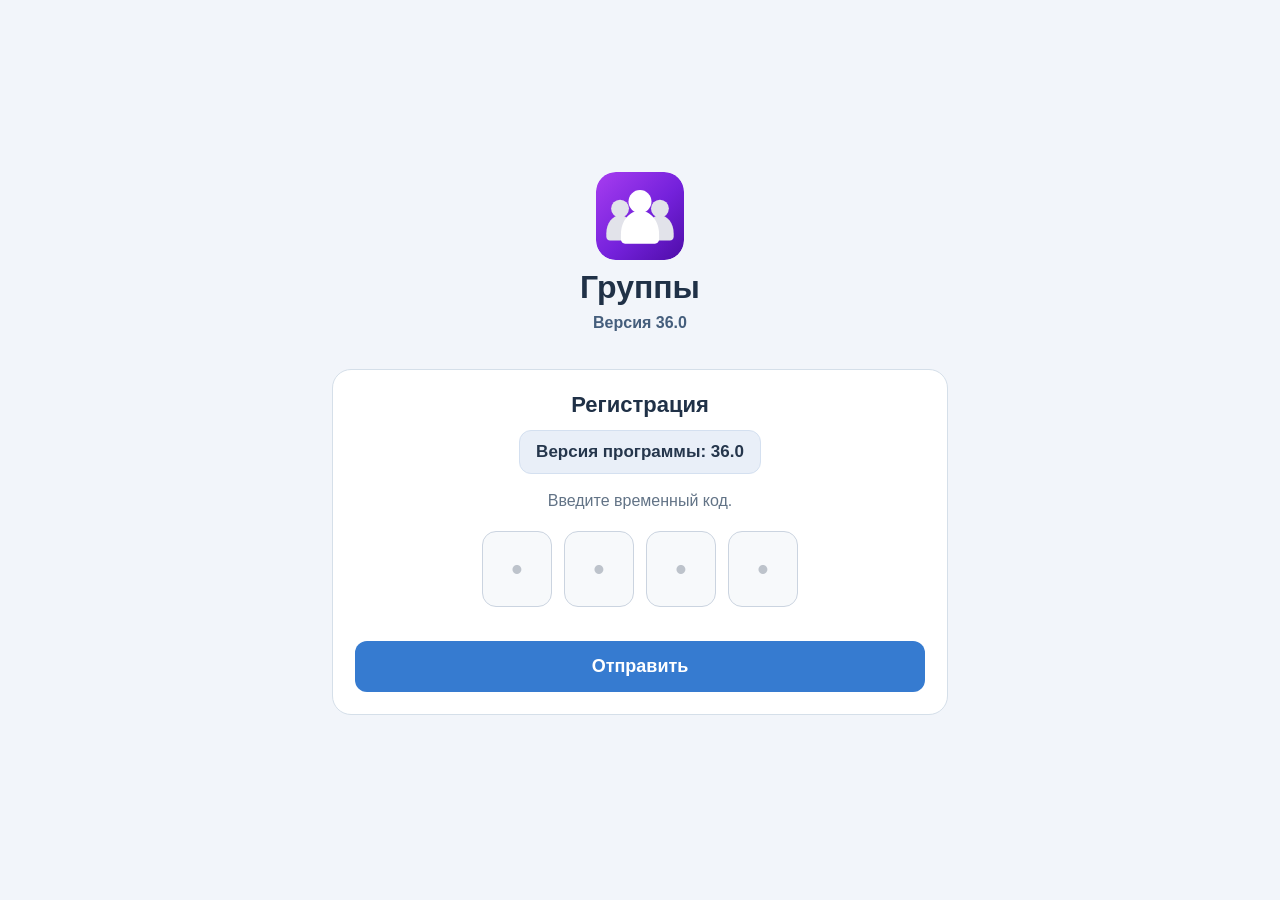
==== commit 66ad7513: "Add files via upload" ====
--- a/gruppy-iphone/index.html
+++ b/gruppy-iphone/index.html
@@ -1,4 +1,4 @@
-<!doctype html><html lang="ru"><head><meta charset="utf-8"><meta name="viewport" content="width=device-width,initial-scale=1,viewport-fit=cover"><meta name="theme-color" content="#f2f5fa"><meta name="apple-mobile-web-app-capable" content="yes"><title>Группы</title><link rel="manifest" href="manifest.webmanifest"><link rel="icon" href="icon.svg"><link rel="apple-touch-icon" href="icon-180.png"><link rel="stylesheet" href="styles.css?v=35"></head><body><main class="screen"><header><img class="brand-icon" src="icon.svg" alt="" aria-hidden="true"><h1>Группы</h1><div class="startup-version">Версия <span data-app-version>…</span></div></header><div id="login" class="panel"><h2>Регистрация</h2><div class="registration-version" aria-label="Версия приложения">Версия программы: <strong data-app-version>…</strong></div><p>Введите временный код.</p><form id="loginForm"><div class="code-entry"><div class="code-boxes" role="group" aria-label="Четырёхзначный временный код"><input class="code-digit" inputmode="numeric" type="text" pattern="[0-9]" maxlength="1" autocomplete="one-time-code" aria-label="Первая цифра" placeholder="•"><input class="code-digit" inputmode="numeric" type="text" pattern="[0-9]" maxlength="1" aria-label="Вторая цифра" placeholder="•"><input class="code-digit" inputmode="numeric" type="text" pattern="[0-9]" maxlength="1" aria-label="Третья цифра" placeholder="•"><input class="code-digit" inputmode="numeric" type="text" pattern="[0-9]" maxlength="1" aria-label="Четвёртая цифра" placeholder="•"></div><input name="code" type="hidden" id="joinedCode"></div><button class="primary">Отправить</button></form></div><div id="pending" class="panel" hidden><h2>Код отправлен</h2><p id="pendingText">Ваш код отправлен. Ожидайте подтверждения.</p><div class="pending-animation" aria-hidden="true"></div><button id="check" class="secondary-action">Проверить сейчас</button></div><div id="active" hidden>
+<!doctype html><html lang="ru"><head><meta charset="utf-8"><meta name="viewport" content="width=device-width,initial-scale=1,viewport-fit=cover"><meta name="theme-color" content="#f2f5fa"><meta name="apple-mobile-web-app-capable" content="yes"><title>Группы</title><link rel="manifest" href="manifest.webmanifest"><link rel="icon" href="icon.svg"><link rel="apple-touch-icon" href="icon-180.png"><link rel="stylesheet" href="styles.css?v=36"></head><body><main class="screen"><header><img class="brand-icon" src="icon.svg" alt="" aria-hidden="true"><h1>Группы</h1><div class="startup-version">Версия <span data-app-version>…</span></div></header><div id="login" class="panel"><h2>Регистрация</h2><div class="registration-version" aria-label="Версия приложения">Версия программы: <strong data-app-version>…</strong></div><p>Введите временный код.</p><form id="loginForm"><div class="code-entry"><div class="code-boxes" role="group" aria-label="Четырёхзначный временный код"><input class="code-digit" inputmode="numeric" type="text" pattern="[0-9]" maxlength="1" autocomplete="one-time-code" aria-label="Первая цифра" placeholder="•"><input class="code-digit" inputmode="numeric" type="text" pattern="[0-9]" maxlength="1" aria-label="Вторая цифра" placeholder="•"><input class="code-digit" inputmode="numeric" type="text" pattern="[0-9]" maxlength="1" aria-label="Третья цифра" placeholder="•"><input class="code-digit" inputmode="numeric" type="text" pattern="[0-9]" maxlength="1" aria-label="Четвёртая цифра" placeholder="•"></div><input name="code" type="hidden" id="joinedCode"></div><button class="primary">Отправить</button></form></div><div id="pending" class="panel" hidden><h2>Код отправлен</h2><p id="pendingText">Ваш код отправлен. Ожидайте подтверждения.</p><div class="pending-animation" aria-hidden="true"></div><button id="check" class="secondary-action">Проверить сейчас</button></div><div id="active" hidden>
   <div class="active-toolbar"><button id="calendarToggle" class="toolbar-icon calendar-app" aria-label="Выбрать отчётный месяц" title="Выбрать отчётный месяц"><span class="calendar-face" aria-hidden="true"><span id="todayMonth" class="calendar-face-month"></span><span id="todayDay" class="calendar-face-day"></span></span></button><div id="periodLabel" class="period-label"></div><button id="gear" class="toolbar-icon" aria-label="Настройки группы" title="Настройки группы"><svg viewBox="0 0 24 24" width="27" height="27" fill="none" stroke="currentColor" stroke-width="1.9" stroke-linecap="round" stroke-linejoin="round"><path d="M12 2.5 14 4l2.5-.5 1.3 2.4 2.5 1v2.8l1.5 2.3-1.5 2.3v2.8l-2.5 1-1.3 2.4-2.5-.5-2 1.5-2-1.5-2.5.5-1.3-2.4-2.5-1v-2.8L2 12l1.5-2.3V6.9l2.5-1 1.3-2.4L9.8 4z"/><circle cx="12" cy="12" r="3"/></svg></button></div>
   <section id="monthPanel" class="month-panel" hidden><h3>Выбрать месяц</h3><div id="monthChoices" class="month-choices"></div></section>
   <section id="groupSettings" class="group-settings" hidden><button id="editContacts" type="button">Редактировать</button><button id="viewContacts" type="button">Информация об участниках</button><button id="reorderToggle" type="button">Изменить порядок участников</button><button id="notifyToggle" type="button">Разрешить уведомления</button><button id="groupInfo" type="button">Информация о группе</button><button id="aboutApp" type="button">О программе</button></section>
@@ -6,4 +6,4 @@
   <div id="monthReminder" class="month-reminder" hidden>Наступило время собирать отчёты</div>
   <input type="hidden" id="month"><div id="members"></div>
   <div class="add-footer"><button id="addMember" class="plus-circle" aria-label="Добавить участника"><svg class="add-plus-icon" viewBox="0 0 48 48" width="48" height="48" aria-hidden="true"><path d="M24 10 V38 M10 24 H38" fill="none" stroke="currentColor" stroke-width="2.2" stroke-linecap="round"/></svg></button><div>Добавить участника</div></div>
-</div><div id="notice" class="notice" hidden></div></main><div id="overlay" class="overlay" hidden><section class="sheet"><div class="sheet-head"><h2 id="formTitle">Отчёт</h2><button id="close" aria-label="Закрыть">×</button></div><div id="formBody"></div></section></div><script src="version.js?v=35"></script><script src="config.js?v=35"></script><script src="bridge-client.js?v=35"></script><script src="app.js?v=35" defer></script></body></html>
+</div><div id="notice" class="notice" hidden></div></main><div id="overlay" class="overlay" hidden><section class="sheet"><div class="sheet-head"><h2 id="formTitle">Отчёт</h2><button id="close" aria-label="Закрыть">×</button></div><div id="formBody"></div></section></div><script src="version.js?v=36"></script><script src="config.js?v=36"></script><script src="bridge-client.js?v=36"></script><script src="app.js?v=36" defer></script></body></html>
